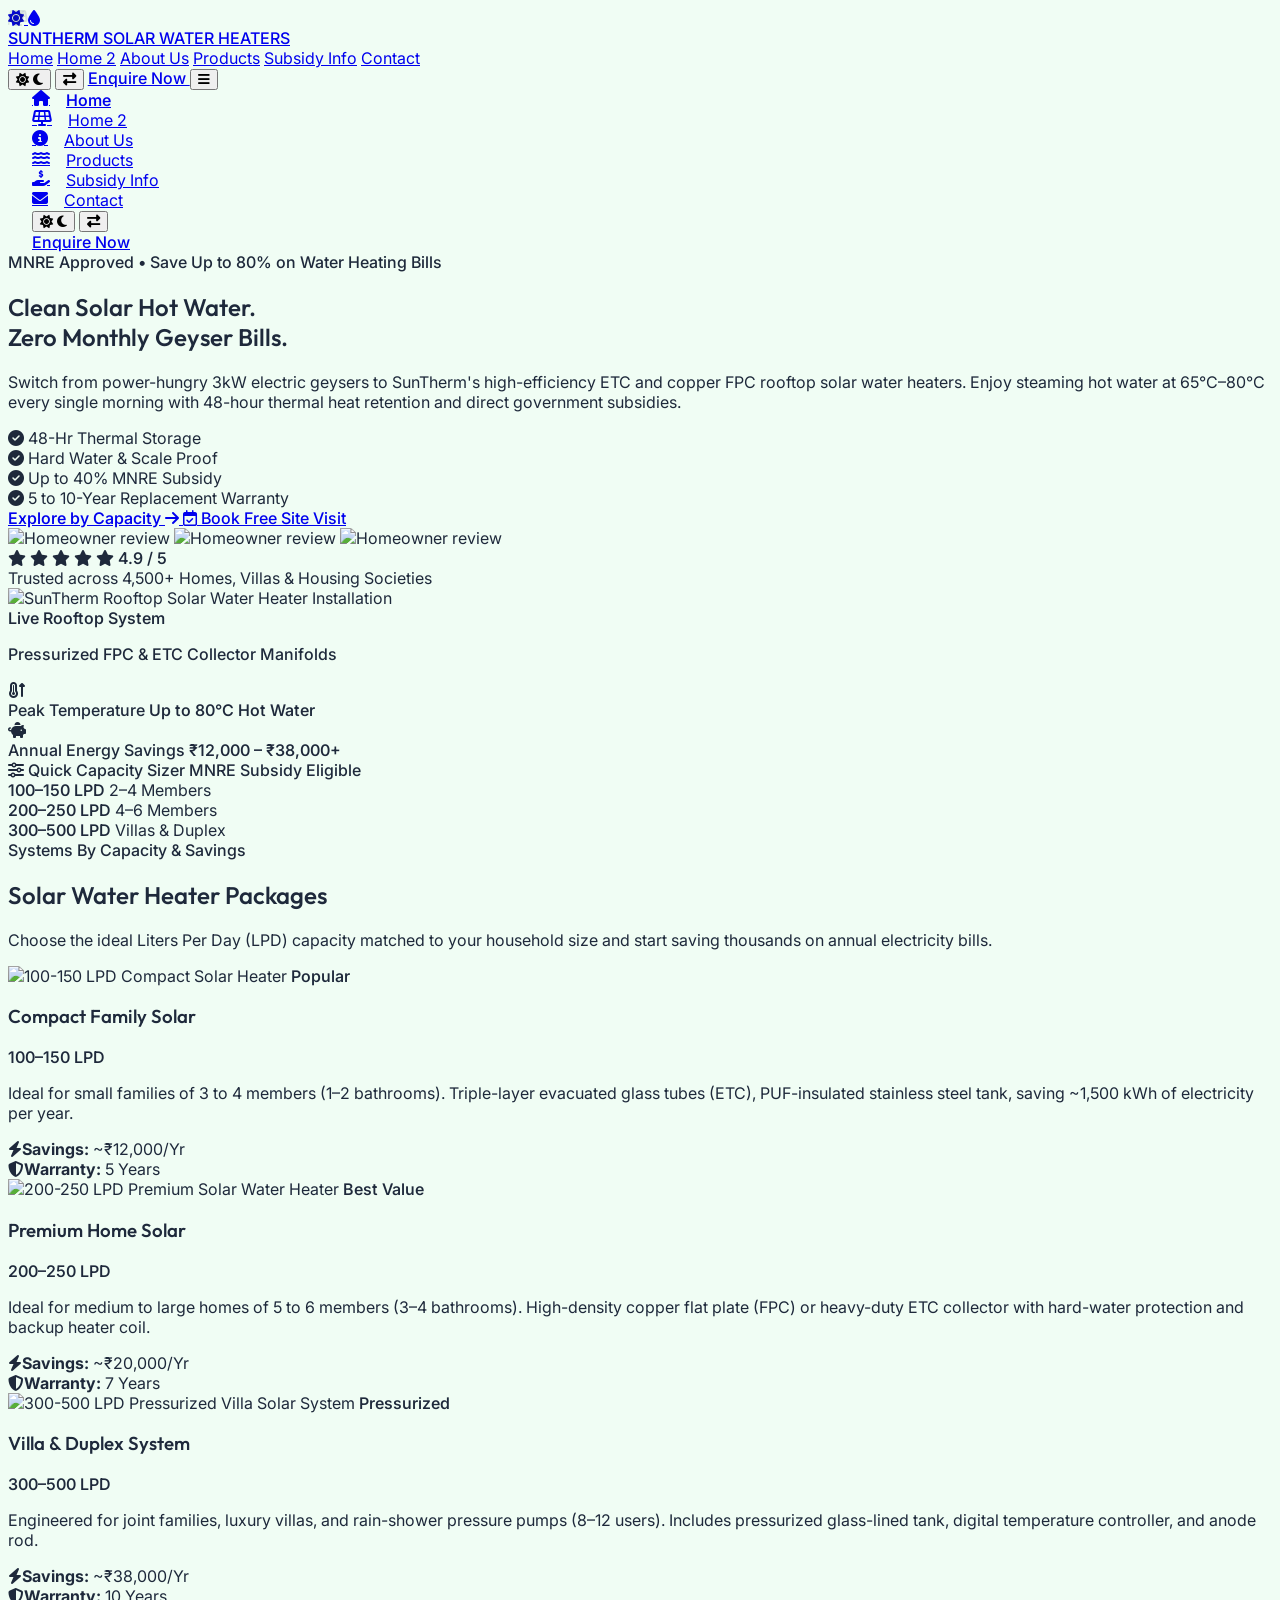
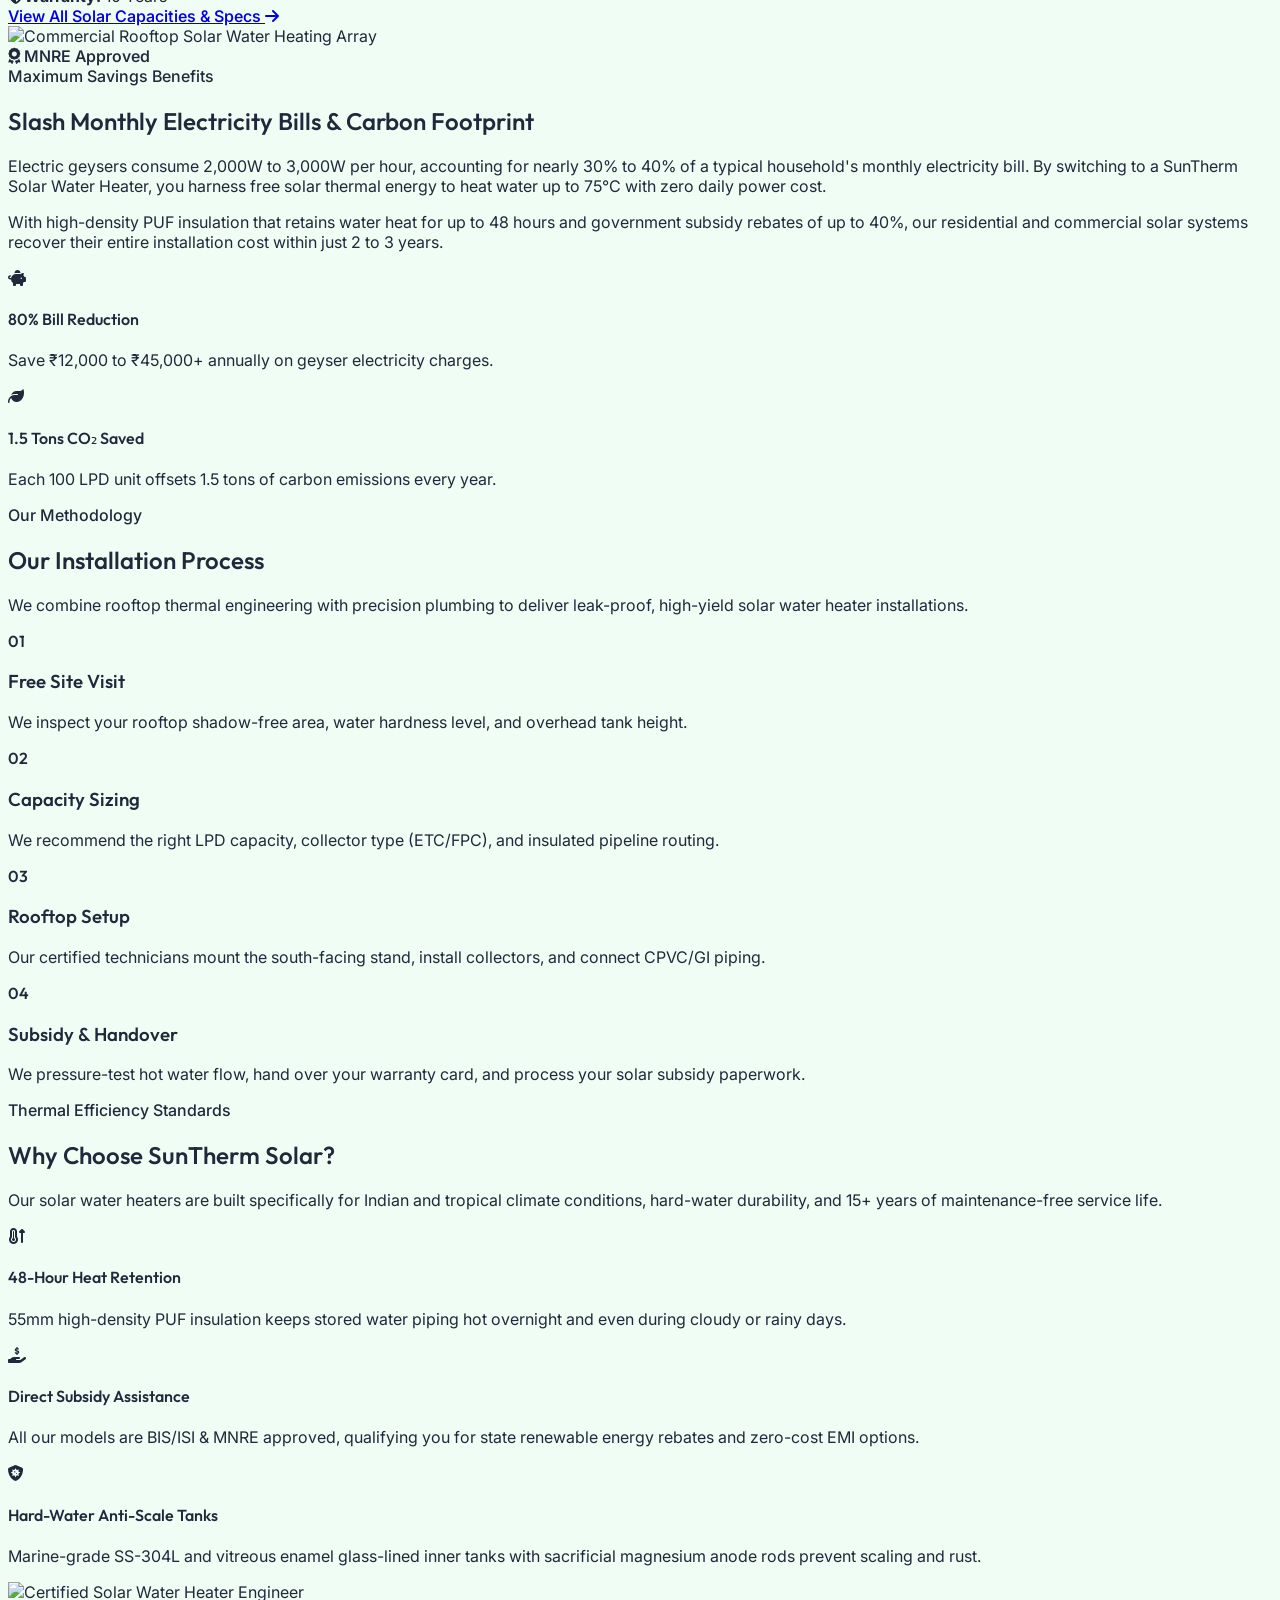
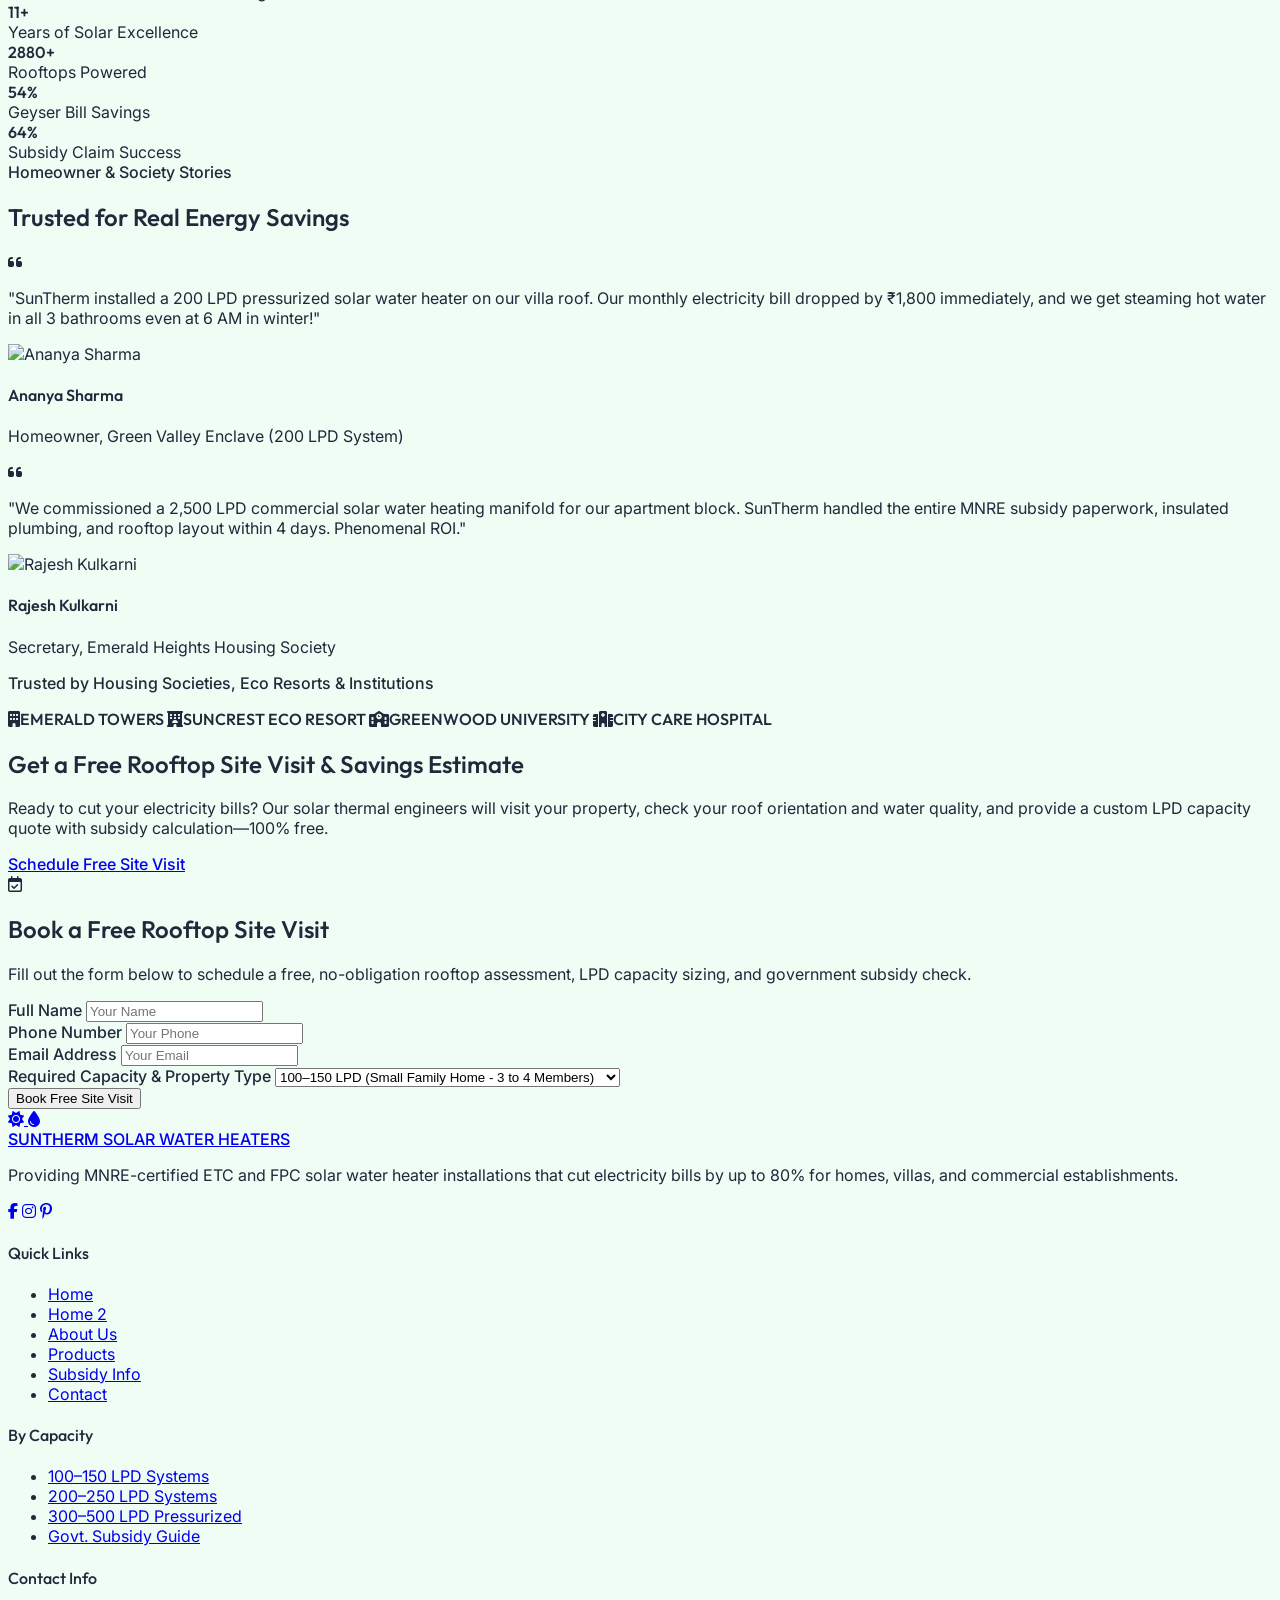
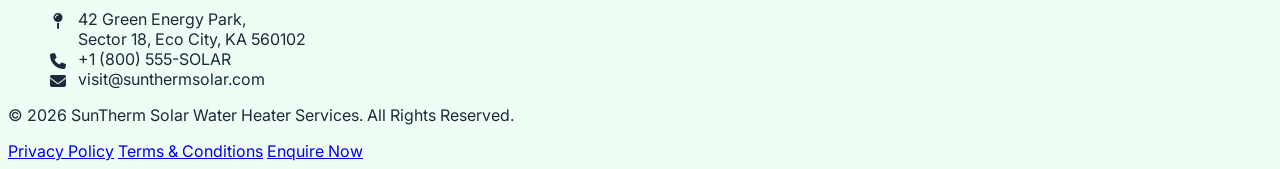
==== index.html @ 2d6cfc9e "Initial commit: Solar Water Heater Installation Service website" ====
<!DOCTYPE html>
<html lang="en" dir="ltr" class="scroll-smooth">

<head>
  <meta charset="UTF-8">
  <meta name="viewport" content="width=device-width, initial-scale=1.0">
  <title>SunTherm Solar | Eco-Friendly Solar Water Heater Installation & Savings</title>
  <meta name="description"
    content="High-efficiency ETC and FPC solar water heater installation services for homes and commercial buildings. Cut electricity bills by up to 80% and book a free site visit today.">
  <link rel="icon" type="image/svg+xml" href="favicon.svg">

  <!-- Tailwind CSS CDN -->
  <script src="https://cdn.tailwindcss.com"></script>
  <script>
    tailwind.config = {
      darkMode: 'class',
      theme: {
        extend: {
          colors: {
            creamWhite: '#FFFFFF',
            sage: '#16A34A',
            meadow: '#15803D',
            honey: '#22C55E',
            cheese: '#4ADE80',
            orange: '#0D9488',
            forest: '#14532D',
            brown: '#166534',
            softBeige: '#F0FDF4',
            headingDark: '#052E16',
            bodyDark: '#1E293B',
            mutedDark: '#4B5563',
          },
          fontFamily: {
            playfair: ['Playfair Display', 'serif'],
            inter: ['Inter', 'sans-serif'],
          }
        }
      }
    }
  </script>

  <!-- Custom CSS & FontAwesome & AOS -->
  <link rel="stylesheet" href="css/custom.css">
  <link rel="stylesheet" href="https://cdnjs.cloudflare.com/ajax/libs/font-awesome/6.4.0/css/all.min.css">
  <link rel="stylesheet" href="https://unpkg.com/aos@next/dist/aos.css">
</head>

<body
  class="bg-creamWhite text-bodyDark dark:bg-[#07170D] dark:text-[#E2E8F0] min-h-screen flex flex-col relative overflow-x-clip">
  <!-- Floating Background Shapes -->
  <div class="floating-shape top-36 left-10 text-sage opacity-10">
    <i class="fa-solid fa-sun text-8xl"></i>
  </div>
  <div class="floating-shape top-96 right-10 text-cheese opacity-10 floating-shape-delay-1">
    <i class="fa-solid fa-solar-panel text-9xl"></i>
  </div>
  <div class="floating-shape bottom-44 left-20 text-honey opacity-10 floating-shape-delay-2">
    <i class="fa-solid fa-leaf text-7xl"></i>
  </div>

  <!-- Sticky Header / Navbar -->
  <header
    class="sticky top-0 z-50 bg-white/80 dark:bg-[#07170D]/80 backdrop-blur-md border-b border-sage/10 shadow-sm transition-all duration-300">
    <div class="max-w-7xl mx-auto px-4 sm:px-6 lg:px-8">
      <div class="flex items-center justify-between h-20">
        <!-- Logo -->
        <a href="index.html" class="flex items-center space-x-3 rtl:space-x-reverse group">
          <div class="relative w-11 h-11 bg-gradient-to-tr from-forest to-emerald-700 dark:from-sage dark:to-emerald-400 rounded-xl flex items-center justify-center shadow-md group-hover:shadow-lg group-hover:scale-105 transition-all duration-300">
            <i class="fa-solid fa-sun text-creamWhite dark:text-forest text-xl relative z-10"></i>
            <span class="absolute -bottom-1 -right-1 w-5 h-5 bg-sage dark:bg-forest rounded-full border-2 border-white dark:border-[#07170D] flex items-center justify-center">
              <i class="fa-solid fa-droplet text-[9px] text-white dark:text-cheese"></i>
            </span>
          </div>
          <div class="flex flex-col text-left rtl:text-right font-inter">
            <span class="font-bold text-xl tracking-tight text-headingDark dark:text-creamWhite leading-none">
              SUN<span class="text-sage dark:text-cheese font-extrabold">THERM</span>
            </span>
            <span class="text-[9px] tracking-widest uppercase font-semibold text-mutedDark dark:text-gray-400 mt-1">
              SOLAR WATER HEATERS
            </span>
          </div>
        </a>

        <nav
          class="hidden lg:flex lg:space-x-4 xl:space-x-8 rtl:space-x-reverse font-inter font-medium text-sm xl:text-base whitespace-nowrap animate-fade-in">
          <a href="index.html"
            class="text-forest dark:text-sage border-b-2 border-forest dark:border-sage px-1 py-2 transition-colors">Home</a>
          <a href="home2.html"
            class="text-bodyDark dark:text-gray-300 hover:text-forest dark:hover:text-sage px-1 py-2 transition-colors">Home 2</a>
          <a href="about-us.html"
            class="text-bodyDark dark:text-gray-300 hover:text-forest dark:hover:text-sage px-1 py-2 transition-colors">About Us</a>
          <a href="products.html"
            class="text-bodyDark dark:text-gray-300 hover:text-forest dark:hover:text-sage px-1 py-2 transition-colors">Products</a>
          <a href="subsidy-info.html"
            class="text-bodyDark dark:text-gray-300 hover:text-forest dark:hover:text-sage px-1 py-2 transition-colors">Subsidy Info</a>
          <a href="contact.html"
            class="text-bodyDark dark:text-gray-300 hover:text-forest dark:hover:text-sage px-1 py-2 transition-colors">Contact</a>
        </nav>

        <!-- Right CTA & Toggles -->
        <div class="flex items-center space-x-2 md:space-x-4 rtl:space-x-reverse">
          <!-- Theme Toggle (Desktop only) -->
          <button
            class="theme-toggle hidden lg:flex w-9 h-9 sm:w-10 sm:h-10 items-center justify-center rounded-lg border border-sage/20 hover:bg-softBeige dark:hover:bg-forest/20 text-forest dark:text-creamWhite transition-all"
            aria-label="Toggle Theme">
            <i class="fa-solid fa-sun dark:hidden"></i>
            <i class="fa-solid fa-moon hidden dark:block"></i>
          </button>

          <!-- RTL Toggle (Desktop only) -->
          <button
            class="rtl-toggle hidden lg:flex w-9 h-9 sm:w-10 sm:h-10 items-center justify-center rounded-lg border border-sage/20 hover:bg-softBeige dark:hover:bg-forest/20 text-forest dark:text-creamWhite transition-all"
            aria-label="Toggle Layout Direction">
            <i class="fa-solid fa-right-left rtl-flip"></i>
          </button>

          <!-- Enquire (Desktop only) -->
          <a href="enquire.html"
            class="hidden lg:inline-block bg-forest hover:bg-forest/90 dark:bg-sage dark:hover:bg-sage/90 text-creamWhite dark:text-forest font-semibold px-4 py-2 sm:px-6 sm:py-2.5 rounded-lg shadow-md transition-all duration-300 hover:shadow-lg text-xs sm:text-sm">
            Enquire Now
          </a>

          <!-- Hamburger Button -->
          <button id="mobile-menu-btn"
            class="lg:hidden w-9 h-9 sm:w-10 sm:h-10 flex items-center justify-center rounded-lg border border-sage/20 text-forest dark:text-creamWhite animate-pulse"
            aria-expanded="false" aria-label="Open menu">
            <i class="fa-solid fa-bars"></i>
          </button>
        </div>
      </div>
    </div>

    <!-- Mobile Slide-out Menu -->
    <div id="mobile-menu"
      class="hidden lg:hidden bg-creamWhite dark:bg-[#112A19] border-t border-sage/10 px-6 py-8 space-y-5 shadow-xl transition-all duration-300 rounded-b-2xl font-inter">
      <nav class="flex flex-col space-y-2 font-medium">
        <a href="index.html"
          class="flex items-center justify-center text-forest dark:text-sage font-bold py-3 px-4 bg-sage/10 dark:bg-sage/5 rounded-xl transition-all duration-300">
          <i class="fa-solid fa-house mr-3 w-5 text-center text-sage"></i>
          <span>Home</span>
        </a>
        <a href="home2.html"
          class="flex items-center justify-center text-bodyDark dark:text-gray-300 hover:text-forest dark:hover:text-sage py-3 px-4 rounded-xl hover:bg-softBeige dark:hover:bg-forest/20 transition-all duration-300">
          <i class="fa-solid fa-solar-panel mr-3 w-5 text-center text-mutedDark dark:text-gray-400"></i>
          <span>Home 2</span>
        </a>
        <a href="about-us.html"
          class="flex items-center justify-center text-bodyDark dark:text-gray-300 hover:text-forest dark:hover:text-sage py-3 px-4 rounded-xl hover:bg-softBeige dark:hover:bg-forest/20 transition-all duration-300">
          <i class="fa-solid fa-circle-info mr-3 w-5 text-center text-mutedDark dark:text-gray-400"></i>
          <span>About Us</span>
        </a>
        <a href="products.html"
          class="flex items-center justify-center text-bodyDark dark:text-gray-300 hover:text-forest dark:hover:text-sage py-3 px-4 rounded-xl hover:bg-softBeige dark:hover:bg-forest/20 transition-all duration-300">
          <i class="fa-solid fa-water mr-3 w-5 text-center text-mutedDark dark:text-gray-400"></i>
          <span>Products</span>
        </a>
        <a href="subsidy-info.html"
          class="flex items-center justify-center text-bodyDark dark:text-gray-300 hover:text-forest dark:hover:text-sage py-3 px-4 rounded-xl hover:bg-softBeige dark:hover:bg-forest/20 transition-all duration-300">
          <i class="fa-solid fa-hand-holding-dollar mr-3 w-5 text-center text-mutedDark dark:text-gray-400"></i>
          <span>Subsidy Info</span>
        </a>
        <a href="contact.html"
          class="flex items-center justify-center text-bodyDark dark:text-gray-300 hover:text-forest dark:hover:text-sage py-3 px-4 rounded-xl hover:bg-softBeige dark:hover:bg-forest/20 transition-all duration-300">
          <i class="fa-solid fa-envelope mr-3 w-5 text-center text-mutedDark dark:text-gray-400"></i>
          <span>Contact</span>
        </a>
      </nav>

      <!-- Preferences Toggles (Same Row Stack) -->
      <div class="pt-4 border-t border-sage/10 flex justify-center space-x-4 rtl:space-x-reverse">
        <!-- Theme Toggle (Mobile) -->
        <button
          class="theme-toggle w-12 h-12 flex items-center justify-center rounded-xl border border-sage/20 text-forest dark:text-creamWhite hover:bg-softBeige dark:hover:bg-forest/20 transition-all text-lg"
          aria-label="Toggle Theme">
          <i class="fa-solid fa-sun dark:hidden"></i>
          <i class="fa-solid fa-moon hidden dark:block"></i>
        </button>

        <!-- RTL Toggle (Mobile) -->
        <button
          class="rtl-toggle w-12 h-12 flex items-center justify-center rounded-xl border border-sage/20 text-forest dark:text-creamWhite hover:bg-softBeige dark:hover:bg-forest/20 transition-all text-lg"
          aria-label="Toggle Layout Direction">
          <i class="fa-solid fa-right-left"></i>
        </button>
      </div>

      <!-- Action Button -->
      <div class="pt-2 flex justify-center font-inter">
        <a href="enquire.html"
          class="w-48 text-center bg-forest text-creamWhite dark:bg-sage dark:text-forest py-2.5 rounded-xl font-semibold shadow-lg hover:bg-forest/90 transition-all duration-300 text-sm tracking-wide">Enquire
          Now</a>
      </div>
    </div>
  </header>

  <!-- Hero Section (Split 2-Column High-Converting Modern Layout) -->
  <section class="relative min-h-[90vh] flex items-center overflow-hidden py-20 lg:py-28 bg-[#052E16]">
    <!-- Background overlay & ambient lighting -->
    <div class="absolute inset-0 bg-cover bg-center z-0 opacity-20"
      style="background-image: url('https://images.unsplash.com/photo-1509391366360-2e959784a276?auto=format&fit=crop&w=1600&q=80');">
    </div>
    <!-- Radial green ambient glow -->
    <div class="absolute -top-40 -left-40 w-96 h-96 bg-sage/25 rounded-full blur-3xl pointer-events-none"></div>
    <div class="absolute -bottom-40 right-10 w-96 h-96 bg-cheese/20 rounded-full blur-3xl pointer-events-none"></div>

    <div class="max-w-7xl mx-auto px-4 sm:px-6 lg:px-8 w-full z-10">
      <div class="grid grid-cols-1 lg:grid-cols-12 gap-12 lg:gap-8 items-center">
        
        <!-- Left Content Column -->
        <div class="lg:col-span-7 text-left rtl:text-right text-creamWhite" data-aos="fade-right" data-aos-duration="900">
          <!-- Pulse Badge -->
          <div class="inline-flex items-center gap-2.5 bg-forest/80 border border-cheese/40 backdrop-blur-md px-4 py-1.5 rounded-full mb-6 text-xs sm:text-sm font-semibold tracking-wide text-white font-inter">
            <span class="relative flex h-2.5 w-2.5">
              <span class="animate-ping absolute inline-flex h-full w-full rounded-full bg-cheese opacity-75"></span>
              <span class="relative inline-flex rounded-full h-2.5 w-2.5 bg-cheese"></span>
            </span>
            <span>MNRE Approved • Save Up to 80% on Water Heating Bills</span>
          </div>

          <h1 class="font-playfair font-bold text-3xl sm:text-5xl lg:text-6xl xl:text-7xl leading-tight text-white mb-6">
            Clean Solar Hot Water. <br>
            <span class="text-cheese">Zero Monthly Geyser Bills.</span>
          </h1>

          <p class="font-inter text-base sm:text-lg text-gray-200 mb-8 leading-relaxed max-w-2xl">
            Switch from power-hungry 3kW electric geysers to SunTherm's high-efficiency ETC and copper FPC rooftop solar water heaters. Enjoy steaming hot water at 65°C–80°C every single morning with 48-hour thermal heat retention and direct government subsidies.
          </p>

          <!-- Key Value Checkpoints -->
          <div class="grid grid-cols-2 sm:grid-cols-2 gap-3 mb-8 font-inter text-xs sm:text-sm text-gray-200 max-w-xl">
            <div class="flex items-center space-x-2 rtl:space-x-reverse">
              <i class="fa-solid fa-circle-check text-cheese text-base shrink-0"></i>
              <span>48-Hr Thermal Storage</span>
            </div>
            <div class="flex items-center space-x-2 rtl:space-x-reverse">
              <i class="fa-solid fa-circle-check text-cheese text-base shrink-0"></i>
              <span>Hard Water & Scale Proof</span>
            </div>
            <div class="flex items-center space-x-2 rtl:space-x-reverse">
              <i class="fa-solid fa-circle-check text-cheese text-base shrink-0"></i>
              <span>Up to 40% MNRE Subsidy</span>
            </div>
            <div class="flex items-center space-x-2 rtl:space-x-reverse">
              <i class="fa-solid fa-circle-check text-cheese text-base shrink-0"></i>
              <span>5 to 10-Year Replacement Warranty</span>
            </div>
          </div>

          <!-- CTA Buttons -->
          <div class="flex flex-col sm:flex-row gap-4 mb-10">
            <a href="products.html"
              class="bg-honey hover:bg-honey/90 text-forest font-bold text-center px-8 py-4 rounded-xl shadow-lg hover:shadow-xl hover:-translate-y-0.5 transition-all duration-300 text-base flex items-center justify-center gap-2 group">
              <span>Explore by Capacity</span>
              <i class="fa-solid fa-arrow-right text-xs group-hover:translate-x-1 transition-transform rtl-flip"></i>
            </a>
            <a href="#booking-form"
              class="bg-white/10 hover:bg-white/20 text-white font-semibold text-center border-2 border-white/40 hover:border-white px-8 py-4 rounded-xl transition-all duration-300 text-base flex items-center justify-center gap-2">
              <i class="fa-regular fa-calendar-check text-cheese"></i>
              <span>Book Free Site Visit</span>
            </a>
          </div>

          <!-- Trust & Social Proof Indicator -->
          <div class="flex flex-wrap items-center gap-4 pt-4 border-t border-white/15">
            <div class="flex -space-x-2 rtl:space-x-reverse">
              <img class="inline-block h-10 w-10 rounded-full ring-2 ring-forest object-cover" src="https://images.unsplash.com/photo-1534528741775-53994a69daeb?auto=format&fit=crop&w=120&q=80" alt="Homeowner review">
              <img class="inline-block h-10 w-10 rounded-full ring-2 ring-forest object-cover" src="https://images.unsplash.com/photo-1507003211169-0a1dd7228f2d?auto=format&fit=crop&w=120&q=80" alt="Homeowner review">
              <img class="inline-block h-10 w-10 rounded-full ring-2 ring-forest object-cover" src="https://images.unsplash.com/photo-1500648767791-00dcc994a43e?auto=format&fit=crop&w=120&q=80" alt="Homeowner review">
            </div>
            <div class="text-xs sm:text-sm font-inter">
              <div class="flex text-amber-400 gap-0.5 text-xs mb-0.5">
                <i class="fa-solid fa-star"></i>
                <i class="fa-solid fa-star"></i>
                <i class="fa-solid fa-star"></i>
                <i class="fa-solid fa-star"></i>
                <i class="fa-solid fa-star"></i>
                <span class="text-white font-bold ml-1.5">4.9 / 5</span>
              </div>
              <span class="text-gray-300">Trusted across 4,500+ Homes, Villas & Housing Societies</span>
            </div>
          </div>
        </div>

        <!-- Right Visual Showcase & Floating Feature Cards -->
        <div class="lg:col-span-5 relative font-inter" data-aos="fade-left" data-aos-duration="1000">
          <div class="relative mx-auto max-w-md lg:max-w-none">
            <!-- Main Hero Image Frame -->
            <div class="relative rounded-3xl overflow-hidden shadow-2xl border-2 border-white/20 aspect-[4/3.8] lg:aspect-[4/4.2]">
              <img
                src="https://images.unsplash.com/photo-1509391366360-2e959784a276?auto=format&fit=crop&w=1000&q=80"
                alt="SunTherm Rooftop Solar Water Heater Installation"
                class="w-full h-full object-cover">
              <!-- Dark gradient overlay at bottom of photo -->
              <div class="absolute inset-0 bg-gradient-to-t from-black/80 via-black/20 to-transparent"></div>
              
              <!-- Bottom Image Label -->
              <div class="absolute bottom-4 left-4 right-4 text-white text-left rtl:text-right">
                <span class="text-[10px] uppercase font-bold tracking-widest text-cheese bg-forest/80 px-2.5 py-1 rounded-md">Live Rooftop System</span>
                <p class="text-sm font-semibold mt-1 text-white">Pressurized FPC & ETC Collector Manifolds</p>
              </div>
            </div>

            <!-- Floating Badge Top Right: Temperature Gain -->
            <div class="absolute -top-6 -right-4 sm:-right-6 bg-white/95 dark:bg-[#112A19]/95 backdrop-blur-md p-3.5 sm:p-4 rounded-2xl shadow-2xl border border-sage/20 flex items-center space-x-3 rtl:space-x-reverse animate-bounce">
              <div class="w-11 h-11 rounded-xl bg-gradient-to-tr from-amber-500 to-orange text-white flex items-center justify-center shrink-0 shadow-md">
                <i class="fa-solid fa-temperature-arrow-up text-lg"></i>
              </div>
              <div>
                <span class="text-[10px] text-mutedDark dark:text-gray-400 uppercase tracking-wider block font-semibold">Peak Temperature</span>
                <span class="font-bold text-headingDark dark:text-creamWhite text-base sm:text-lg">Up to 80°C Hot Water</span>
              </div>
            </div>

            <!-- Floating Badge Bottom Left: Annual Savings -->
            <div class="absolute -bottom-6 -left-4 sm:-left-6 bg-white/95 dark:bg-[#112A19]/95 backdrop-blur-md p-3.5 sm:p-4 rounded-2xl shadow-2xl border border-sage/20 flex items-center space-x-3 rtl:space-x-reverse">
              <div class="w-11 h-11 rounded-xl bg-forest dark:bg-sage text-creamWhite dark:text-forest flex items-center justify-center shrink-0 shadow-md">
                <i class="fa-solid fa-piggy-bank text-lg"></i>
              </div>
              <div>
                <span class="text-[10px] text-mutedDark dark:text-gray-400 uppercase tracking-wider block font-semibold">Annual Energy Savings</span>
                <span class="font-bold text-headingDark dark:text-creamWhite text-base sm:text-lg">₹12,000 – ₹38,000+</span>
              </div>
            </div>
          </div>

          <!-- Quick Capacity Selection Guide Bar (Docked Below Hero Image) -->
          <div class="mt-8 bg-forest/85 border border-cheese/30 backdrop-blur-md p-4 rounded-2xl text-creamWhite text-xs">
            <div class="flex items-center justify-between font-semibold mb-2">
              <span class="text-cheese flex items-center gap-1.5"><i class="fa-solid fa-sliders"></i> Quick Capacity Sizer</span>
              <span class="text-gray-300">MNRE Subsidy Eligible</span>
            </div>
            <div class="grid grid-cols-3 gap-2 text-center text-[11px] font-medium">
              <div class="bg-white/10 hover:bg-white/20 p-2 rounded-lg transition-colors border border-white/10">
                <span class="block font-bold text-white text-xs">100–150 LPD</span>
                <span class="text-gray-300">2–4 Members</span>
              </div>
              <div class="bg-white/10 hover:bg-white/20 p-2 rounded-lg transition-colors border border-cheese/40">
                <span class="block font-bold text-cheese text-xs">200–250 LPD</span>
                <span class="text-gray-300">4–6 Members</span>
              </div>
              <div class="bg-white/10 hover:bg-white/20 p-2 rounded-lg transition-colors border border-white/10">
                <span class="block font-bold text-white text-xs">300–500 LPD</span>
                <span class="text-gray-300">Villas & Duplex</span>
              </div>
            </div>
          </div>

        </div>

      </div>
    </div>
  </section>

  <!-- Featured Solar Water Heaters by Capacity -->
  <section class="py-24 bg-white dark:bg-[#0B2113] relative z-10 border-b border-sage/5">
    <div class="max-w-7xl mx-auto px-4 sm:px-6 lg:px-8">
      <div class="text-center max-w-3xl mx-auto mb-16" data-aos="fade-up">
        <span class="text-sage dark:text-cheese font-semibold text-sm uppercase tracking-widest font-inter">Systems By Capacity & Savings</span>
        <h2 class="font-playfair font-bold text-3xl md:text-5xl text-headingDark dark:text-creamWhite mt-3">Solar Water Heater Packages</h2>
        <p class="text-mutedDark dark:text-gray-300 mt-4 text-base md:text-lg">
          Choose the ideal Liters Per Day (LPD) capacity matched to your household size and start saving thousands on annual electricity bills.
        </p>
      </div>

      <div class="grid grid-cols-1 md:grid-cols-2 lg:grid-cols-3 gap-8">
        <!-- Card 1 -->
        <div
          class="bg-creamWhite dark:bg-[#112A19] rounded-2xl overflow-hidden shadow-md border border-sage/10 premium-card zoom-img-container flex flex-col"
          data-aos="fade-up" data-aos-delay="100">
          <div class="h-64 relative overflow-hidden">
            <img src="https://images.unsplash.com/photo-1508514177221-188b1cf16e9d?auto=format&fit=crop&w=600&q=80" alt="100-150 LPD Compact Solar Heater"
              class="w-full h-full object-cover">
            <span
              class="absolute top-4 right-4 rtl:right-auto rtl:left-4 bg-orange text-creamWhite text-xs font-bold uppercase tracking-wider py-1 px-3 rounded-full">Popular</span>
          </div>
          <div class="p-6 flex-grow flex flex-col">
            <div class="flex items-center justify-between gap-4 mb-2">
              <h3 class="font-playfair font-bold text-xl text-headingDark dark:text-creamWhite">Compact Family Solar</h3>
              <span class="text-xs bg-sage/20 text-forest dark:text-cheese font-bold py-1 px-2 rounded shrink-0">100–150 LPD</span>
            </div>
            <p class="text-sm text-mutedDark dark:text-gray-300 mb-4 flex-grow">
              Ideal for small families of 3 to 4 members (1–2 bathrooms). Triple-layer evacuated glass tubes (ETC), PUF-insulated stainless steel tank, saving ~1,500 kWh of electricity per year.
            </p>
            <div class="border-t border-sage/10 pt-4 mt-auto">
              <div class="grid grid-cols-2 gap-2 text-xs text-mutedDark dark:text-gray-400">
                <div><i class="fa-solid fa-bolt mr-1.5 rtl:mr-0 rtl:ml-1.5 text-honey"></i><strong>Savings:</strong> ~₹12,000/Yr</div>
                <div><i class="fa-solid fa-shield-halved mr-1.5 rtl:mr-0 rtl:ml-1.5 text-orange"></i><strong>Warranty:</strong> 5 Years
                </div>
              </div>
            </div>
          </div>
        </div>

        <!-- Card 2 -->
        <div
          class="bg-creamWhite dark:bg-[#112A19] rounded-2xl overflow-hidden shadow-md border border-sage/10 premium-card zoom-img-container flex flex-col"
          data-aos="fade-up" data-aos-delay="200">
          <div class="h-64 relative overflow-hidden">
            <img src="https://images.unsplash.com/photo-1613665813446-82a78c468a1d?auto=format&fit=crop&w=600&q=80"
              alt="200-250 LPD Premium Solar Water Heater" class="w-full h-full object-cover">
            <span
              class="absolute top-4 right-4 rtl:right-auto rtl:left-4 bg-forest text-creamWhite text-xs font-bold uppercase tracking-wider py-1 px-3 rounded-full">Best Value</span>
          </div>
          <div class="p-6 flex-grow flex flex-col">
            <div class="flex items-center justify-between gap-4 mb-2">
              <h3 class="font-playfair font-bold text-xl text-headingDark dark:text-creamWhite">Premium Home Solar</h3>
              <span class="text-xs bg-orange/20 text-orange font-bold py-1 px-2 rounded shrink-0">200–250 LPD</span>
            </div>
            <p class="text-sm text-mutedDark dark:text-gray-300 mb-4 flex-grow">
              Ideal for medium to large homes of 5 to 6 members (3–4 bathrooms). High-density copper flat plate (FPC) or heavy-duty ETC collector with hard-water protection and backup heater coil.
            </p>
            <div class="border-t border-sage/10 pt-4 mt-auto">
              <div class="grid grid-cols-2 gap-2 text-xs text-mutedDark dark:text-gray-400">
                <div><i class="fa-solid fa-bolt mr-1.5 rtl:mr-0 rtl:ml-1.5 text-honey"></i><strong>Savings:</strong> ~₹20,000/Yr
                </div>
                <div><i class="fa-solid fa-shield-halved mr-1.5 rtl:mr-0 rtl:ml-1.5 text-orange"></i><strong>Warranty:</strong> 7 Years
                </div>
              </div>
            </div>
          </div>
        </div>

        <!-- Card 3 -->
        <div
          class="bg-creamWhite dark:bg-[#112A19] rounded-2xl overflow-hidden shadow-md border border-sage/10 premium-card zoom-img-container flex flex-col md:col-span-2 md:max-w-[calc(50%-16px)] md:mx-auto lg:col-span-1 lg:max-w-none lg:mx-0"
          data-aos="fade-up" data-aos-delay="300">
          <div class="h-64 relative overflow-hidden">
            <img
              src="https://images.unsplash.com/photo-1559302504-64aae6ca6b6d?auto=format&fit=crop&w=600&q=80"
              alt="300-500 LPD Pressurized Villa Solar System" class="w-full h-full object-cover">
            <span
              class="absolute top-4 right-4 rtl:right-auto rtl:left-4 bg-honey text-forest text-xs font-bold uppercase tracking-wider py-1 px-3 rounded-full">Pressurized</span>
          </div>
          <div class="p-6 flex-grow flex flex-col">
            <div class="flex items-center justify-between gap-4 mb-2">
              <h3 class="font-playfair font-bold text-xl text-headingDark dark:text-creamWhite">Villa & Duplex System</h3>
              <span class="text-xs bg-honey/20 text-forest dark:text-cheese font-bold py-1 px-2 rounded shrink-0">300–500 LPD</span>
            </div>
            <p class="text-sm text-mutedDark dark:text-gray-300 mb-4 flex-grow">
              Engineered for joint families, luxury villas, and rain-shower pressure pumps (8–12 users). Includes pressurized glass-lined tank, digital temperature controller, and anode rod.
            </p>
            <div class="border-t border-sage/10 pt-4 mt-auto">
              <div class="grid grid-cols-2 gap-2 text-xs text-mutedDark dark:text-gray-400">
                <div><i class="fa-solid fa-bolt mr-1.5 rtl:mr-0 rtl:ml-1.5 text-honey"></i><strong>Savings:</strong> ~₹38,000/Yr</div>
                <div><i class="fa-solid fa-shield-halved mr-1.5 rtl:mr-0 rtl:ml-1.5 text-orange"></i><strong>Warranty:</strong> 10 Years</div>
              </div>
            </div>
          </div>
        </div>
      </div>

      <div class="text-center mt-12">
        <a href="products.html"
          class="inline-flex items-center space-x-2 font-inter font-bold text-forest dark:text-sage hover:text-honey dark:hover:text-honey transition-colors group">
          <span>View All Solar Capacities & Specs</span>
          <i class="fa-solid fa-arrow-right group-hover:translate-x-1.5 transition-transform rtl-flip"></i>
        </a>
      </div>
    </div>
  </section>

  <!-- Commercial & Institutional Solar Heating Story -->
  <section class="py-24 bg-softBeige dark:bg-[#091C10] relative overflow-hidden">
    <div class="max-w-7xl mx-auto px-4 sm:px-6 lg:px-8 relative z-10">
      <div class="grid grid-cols-1 lg:grid-cols-2 gap-16 items-center">
        <div class="relative w-full max-w-lg md:max-w-xl mx-auto lg:max-w-none" data-aos="fade-right">
          <div
            class="rounded-2xl overflow-hidden shadow-2xl border-4 border-white dark:border-[#112A19] relative z-10 lg:aspect-none lg:h-[540px] xl:h-[600px]">
            <img src="https://images.unsplash.com/photo-1497435334941-8c899ee9e8e9?auto=format&fit=crop&w=900&q=80" alt="Commercial Rooftop Solar Water Heating Array"
              class="w-full h-auto lg:h-full lg:object-cover object-contain">
          </div>
          <!-- Decorative stamp overlay -->
          <div
            class="absolute bottom-4 right-4 lg:-bottom-8 lg:-right-8 bg-honey text-forest font-bold p-4 lg:p-6 rounded-full shadow-2xl z-20 w-28 h-28 lg:w-36 lg:h-36 flex flex-col items-center justify-center text-center border-4 border-creamWhite dark:border-[#091C10]">
            <i class="fa-solid fa-award text-xl mb-1"></i>
            <span class="text-xs uppercase tracking-widest font-inter">MNRE Approved</span>
          </div>
        </div>

        <div data-aos="fade-left">
          <span class="text-sage dark:text-cheese font-semibold text-sm uppercase tracking-widest font-inter">Maximum Savings Benefits</span>
          <h2 class="font-playfair font-bold text-3xl md:text-5xl text-headingDark dark:text-creamWhite mt-3 mb-6">
            Slash Monthly Electricity Bills & Carbon Footprint</h2>
          <p class="text-mutedDark dark:text-gray-300 text-base md:text-lg mb-6 leading-relaxed">
            Electric geysers consume 2,000W to 3,000W per hour, accounting for nearly 30% to 40% of a typical household's monthly electricity bill. By switching to a SunTherm Solar Water Heater, you harness free solar thermal energy to heat water up to 75°C with zero daily power cost.
          </p>
          <p class="text-mutedDark dark:text-gray-300 text-base md:text-lg mb-8 leading-relaxed">
            With high-density PUF insulation that retains water heat for up to 48 hours and government subsidy rebates of up to 40%, our residential and commercial solar systems recover their entire installation cost within just 2 to 3 years.
          </p>
          <div class="grid grid-cols-2 gap-6">
            <div class="flex items-start space-x-3 rtl:space-x-reverse">
              <i class="fa-solid fa-piggy-bank text-2xl text-sage mt-1"></i>
              <div>
                <h4 class="font-playfair font-bold text-lg text-headingDark dark:text-creamWhite">80% Bill Reduction</h4>
                <p class="text-xs text-mutedDark dark:text-gray-400 mt-1">Save ₹12,000 to ₹45,000+ annually on geyser electricity charges.</p>
              </div>
            </div>
            <div class="flex items-start space-x-3 rtl:space-x-reverse">
              <i class="fa-solid fa-leaf text-2xl text-sage mt-1"></i>
              <div>
                <h4 class="font-playfair font-bold text-lg text-headingDark dark:text-creamWhite">1.5 Tons CO₂ Saved</h4>
                <p class="text-xs text-mutedDark dark:text-gray-400 mt-1">Each 100 LPD unit offsets 1.5 tons of carbon emissions every year.</p>
              </div>
            </div>
          </div>
        </div>
      </div>
    </div>
  </section>

  <!-- Solar Installation Process -->
  <section class="py-24 bg-white dark:bg-[#0B2113]">
    <div class="max-w-7xl mx-auto px-4 sm:px-6 lg:px-8">
      <div class="text-center max-w-3xl mx-auto mb-20" data-aos="fade-up">
        <span class="text-sage dark:text-cheese font-semibold text-sm uppercase tracking-widest font-inter">Our Methodology</span>
        <h2 class="font-playfair font-bold text-3xl md:text-5xl text-headingDark dark:text-creamWhite mt-3">Our Installation Process</h2>
        <p class="text-mutedDark dark:text-gray-300 mt-4 text-base md:text-lg">
          We combine rooftop thermal engineering with precision plumbing to deliver leak-proof, high-yield solar water heater installations.
        </p>
      </div>

      <div class="grid grid-cols-1 md:grid-cols-4 gap-8 relative">
        <!-- Connecting Line (Desktop) -->
        <div class="hidden md:block absolute top-10 left-[12%] right-[12%] h-0.5 bg-sage/20 z-0"></div>

        <!-- Step 1 -->
        <div class="text-center relative z-10" data-aos="fade-up" data-aos-delay="100">
          <div
            class="w-20 h-20 bg-softBeige dark:bg-[#112A19] rounded-2xl flex items-center justify-center mx-auto mb-6 shadow-md border border-sage/10 text-forest dark:text-sage text-2xl font-bold font-playfair hover:bg-forest hover:text-creamWhite transition-all duration-300">
            01
          </div>
          <h3 class="font-playfair font-bold text-xl text-headingDark dark:text-creamWhite mb-2">Free Site Visit</h3>
          <p class="text-sm text-mutedDark dark:text-gray-400">
            We inspect your rooftop shadow-free area, water hardness level, and overhead tank height.
          </p>
        </div>

        <!-- Step 2 -->
        <div class="text-center relative z-10" data-aos="fade-up" data-aos-delay="200">
          <div
            class="w-20 h-20 bg-softBeige dark:bg-[#112A19] rounded-2xl flex items-center justify-center mx-auto mb-6 shadow-md border border-sage/10 text-forest dark:text-sage text-2xl font-bold font-playfair hover:bg-forest hover:text-creamWhite transition-all duration-300">
            02
          </div>
          <h3 class="font-playfair font-bold text-xl text-headingDark dark:text-creamWhite mb-2">Capacity Sizing</h3>
          <p class="text-sm text-mutedDark dark:text-gray-400">
            We recommend the right LPD capacity, collector type (ETC/FPC), and insulated pipeline routing.
          </p>
        </div>

        <!-- Step 3 -->
        <div class="text-center relative z-10" data-aos="fade-up" data-aos-delay="300">
          <div
            class="w-20 h-20 bg-softBeige dark:bg-[#112A19] rounded-2xl flex items-center justify-center mx-auto mb-6 shadow-md border border-sage/10 text-forest dark:text-sage text-2xl font-bold font-playfair hover:bg-forest hover:text-creamWhite transition-all duration-300">
            03
          </div>
          <h3 class="font-playfair font-bold text-xl text-headingDark dark:text-creamWhite mb-2">Rooftop Setup</h3>
          <p class="text-sm text-mutedDark dark:text-gray-400">
            Our certified technicians mount the south-facing stand, install collectors, and connect CPVC/GI piping.
          </p>
        </div>

        <!-- Step 4 -->
        <div class="text-center relative z-10" data-aos="fade-up" data-aos-delay="400">
          <div
            class="w-20 h-20 bg-softBeige dark:bg-[#112A19] rounded-2xl flex items-center justify-center mx-auto mb-6 shadow-md border border-sage/10 text-forest dark:text-sage text-2xl font-bold font-playfair hover:bg-forest hover:text-creamWhite transition-all duration-300">
            04
          </div>
          <h3 class="font-playfair font-bold text-xl text-headingDark dark:text-creamWhite mb-2">Subsidy & Handover</h3>
          <p class="text-sm text-mutedDark dark:text-gray-400">
            We pressure-test hot water flow, hand over your warranty card, and process your solar subsidy paperwork.
          </p>
        </div>
      </div>
    </div>
  </section>

  <!-- Why Choose SunTherm Solar -->
  <section class="py-24 bg-softBeige dark:bg-[#091C10]">
    <div class="max-w-7xl mx-auto px-4 sm:px-6 lg:px-8">
      <div class="grid grid-cols-1 lg:grid-cols-2 gap-16 items-center">
        <div data-aos="fade-right">
          <span class="text-sage dark:text-cheese font-semibold text-sm uppercase tracking-widest font-inter">Thermal Efficiency Standards</span>
          <h2 class="font-playfair font-bold text-3xl md:text-5xl text-headingDark dark:text-creamWhite mt-3 mb-6">Why Choose SunTherm Solar?</h2>
          <p class="text-mutedDark dark:text-gray-300 text-base md:text-lg mb-8">
            Our solar water heaters are built specifically for Indian and tropical climate conditions, hard-water durability, and 15+ years of maintenance-free service life.
          </p>

          <div class="space-y-6">
            <!-- Benefit 1 -->
            <div class="flex items-start space-x-4 rtl:space-x-reverse">
              <div
                class="w-12 h-12 rounded-xl bg-forest/10 dark:bg-sage/20 text-forest dark:text-sage flex items-center justify-center shrink-0">
                <i class="fa-solid fa-temperature-arrow-up text-lg"></i>
              </div>
              <div>
                <h4 class="font-playfair font-bold text-xl text-headingDark dark:text-creamWhite">48-Hour Heat Retention</h4>
                <p class="text-sm text-mutedDark dark:text-gray-400 mt-1">
                  55mm high-density PUF insulation keeps stored water piping hot overnight and even during cloudy or rainy days.
                </p>
              </div>
            </div>

            <!-- Benefit 2 -->
            <div class="flex items-start space-x-4 rtl:space-x-reverse">
              <div
                class="w-12 h-12 rounded-xl bg-forest/10 dark:bg-sage/20 text-forest dark:text-sage flex items-center justify-center shrink-0">
                <i class="fa-solid fa-hand-holding-dollar text-lg"></i>
              </div>
              <div>
                <h4 class="font-playfair font-bold text-xl text-headingDark dark:text-creamWhite">Direct Subsidy Assistance</h4>
                <p class="text-sm text-mutedDark dark:text-gray-400 mt-1">
                  All our models are BIS/ISI & MNRE approved, qualifying you for state renewable energy rebates and zero-cost EMI options.
                </p>
              </div>
            </div>

            <!-- Benefit 3 -->
            <div class="flex items-start space-x-4 rtl:space-x-reverse">
              <div
                class="w-12 h-12 rounded-xl bg-forest/10 dark:bg-sage/20 text-forest dark:text-sage flex items-center justify-center shrink-0">
                <i class="fa-solid fa-shield-virus text-lg"></i>
              </div>
              <div>
                <h4 class="font-playfair font-bold text-xl text-headingDark dark:text-creamWhite">Hard-Water Anti-Scale Tanks</h4>
                <p class="text-sm text-mutedDark dark:text-gray-400 mt-1">
                  Marine-grade SS-304L and vitreous enamel glass-lined inner tanks with sacrificial magnesium anode rods prevent scaling and rust.
                </p>
              </div>
            </div>
          </div>
        </div>

        <div class="relative w-full max-w-md mx-auto lg:max-w-none" data-aos="fade-left">
          <div
            class="rounded-2xl overflow-hidden shadow-2xl border-4 border-white dark:border-[#112A19] aspect-square">
            <img src="https://images.unsplash.com/photo-1581092160607-ee22621dd758?auto=format&fit=crop&w=800&q=80"
              alt="Certified Solar Water Heater Engineer" class="w-full h-full object-cover">
          </div>
        </div>
      </div>
    </div>
  </section>

  <!-- Statistics Counter Section -->
  <section class="py-16 bg-forest text-creamWhite dark:bg-[#091C10] relative overflow-hidden">
    <div class="max-w-7xl mx-auto px-4 sm:px-6 lg:px-8 relative z-10">
      <div class="grid grid-cols-2 md:grid-cols-4 gap-8 text-center">
        <div>
          <div class="font-playfair font-bold text-4xl md:text-5xl text-cheese"><span class="stat-counter"
              data-target="14">0</span>+</div>
          <div class="text-xs md:text-sm uppercase tracking-widest font-inter text-cheese/80 mt-2">Years of Solar Excellence</div>
        </div>
        <div>
          <div class="font-playfair font-bold text-4xl md:text-5xl text-cheese"><span class="stat-counter"
              data-target="4500">0</span>+</div>
          <div class="text-xs md:text-sm uppercase tracking-widest font-inter text-cheese/80 mt-2">Rooftops Powered</div>
        </div>
        <div>
          <div class="font-playfair font-bold text-4xl md:text-5xl text-cheese"><span class="stat-counter"
              data-target="80">0</span>%</div>
          <div class="text-xs md:text-sm uppercase tracking-widest font-inter text-cheese/80 mt-2">Geyser Bill Savings</div>
        </div>
        <div>
          <div class="font-playfair font-bold text-4xl md:text-5xl text-cheese"><span class="stat-counter"
              data-target="100">0</span>%</div>
          <div class="text-xs md:text-sm uppercase tracking-widest font-inter text-cheese/80 mt-2">Subsidy Claim Success</div>
        </div>
      </div>
    </div>
  </section>

  <!-- Customer Testimonials -->
  <section class="py-24 bg-white dark:bg-[#07170D]">
    <div class="max-w-7xl mx-auto px-4 sm:px-6 lg:px-8">

      <div class="text-center max-w-3xl mx-auto mb-16" data-aos="fade-up">
        <span class="text-sage dark:text-cheese font-semibold text-sm uppercase tracking-widest font-inter">Homeowner & Society Stories</span>
        <h2 class="font-playfair font-bold text-3xl md:text-5xl text-headingDark dark:text-creamWhite mt-3">Trusted for Real Energy Savings</h2>
      </div>

      <div class="grid grid-cols-1 md:grid-cols-2 gap-8">
        <!-- Testimonial 1 -->
        <div class="bg-softBeige dark:bg-[#112A19] p-8 rounded-2xl border border-sage/10 relative shadow-sm"
          data-aos="fade-right">
          <i class="fa-solid fa-quote-left text-4xl text-sage/20 absolute top-6 left-6 rtl:left-auto rtl:right-6"></i>
          <p
            class="font-inter text-base md:text-lg text-bodyDark dark:text-gray-300 italic mb-6 relative z-10 leading-relaxed">
            "SunTherm installed a 200 LPD pressurized solar water heater on our villa roof. Our monthly electricity bill dropped by ₹1,800 immediately, and we get steaming hot water in all 3 bathrooms even at 6 AM in winter!"
          </p>
          <div class="flex items-center space-x-4 rtl:space-x-reverse border-t border-sage/10 pt-4">
            <div class="w-12 h-12 rounded-full overflow-hidden shrink-0 border border-sage/20">
              <img src="https://market-resized.envatousercontent.com/photodune.net/EVA/TRX/cd/5b/4b/f0/98/v1_E10/E109CFC6.jpg?auto=format&q=94&mark=https%3A%2F%2Fassets.market-storefront.envato-static.com%2Fwatermarks%2Fphoto-260724.png&opacity=0.2&cf_fit=contain&w=590&h=917&s=88ec8e631230e6354d815c98ffc3ce4a152ce8f61c75d93da4c3df6aeaf9801b" alt="Ananya Sharma" class="w-full h-full object-cover">
            </div>
            <div>
              <h4 class="font-playfair font-bold text-base text-headingDark dark:text-creamWhite">Ananya Sharma</h4>
              <p class="text-xs text-mutedDark dark:text-gray-400">Homeowner, Green Valley Enclave (200 LPD System)</p>
            </div>
          </div>
        </div>

        <!-- Testimonial 2 -->
        <div class="bg-softBeige dark:bg-[#112A19] p-8 rounded-2xl border border-sage/10 relative shadow-sm"
          data-aos="fade-left">
          <i class="fa-solid fa-quote-left text-4xl text-sage/20 absolute top-6 left-6 rtl:left-auto rtl:right-6"></i>
          <p
            class="font-inter text-base md:text-lg text-bodyDark dark:text-gray-300 italic mb-6 relative z-10 leading-relaxed">
            "We commissioned a 2,500 LPD commercial solar water heating manifold for our apartment block. SunTherm handled the entire MNRE subsidy paperwork, insulated plumbing, and rooftop layout within 4 days. Phenomenal ROI."
          </p>
          <div class="flex items-center space-x-4 rtl:space-x-reverse border-t border-sage/10 pt-4">
            <div class="w-12 h-12 rounded-full overflow-hidden shrink-0 border border-sage/20">
              <img src="https://www.bucco.us/wp-content/uploads/2023/01/Navy-Blue-Suit.png" alt="Rajesh Kulkarni" class="w-full h-full object-cover">
            </div>
            <div>
              <h4 class="font-playfair font-bold text-base text-headingDark dark:text-creamWhite">Rajesh Kulkarni</h4>
              <p class="text-xs text-mutedDark dark:text-gray-400">Secretary, Emerald Heights Housing Society</p>
            </div>
          </div>
        </div>
      </div>
    </div>
  </section>

  <!-- Corporate Partners -->
  <section class="py-12 bg-creamWhite dark:bg-[#0B2113] border-t border-b border-sage/10">
    <div class="max-w-7xl mx-auto px-4 sm:px-6 lg:px-8">
      <p class="text-center text-xs uppercase tracking-widest text-mutedDark dark:text-gray-400 font-semibold mb-6">
        Trusted by Housing Societies, Eco Resorts & Institutions</p>
      <div class="flex flex-wrap items-center justify-center gap-8 md:gap-16 lg:gap-24">
        <span
          class="font-playfair text-xl md:text-2xl font-bold text-headingDark dark:text-creamWhite tracking-wider opacity-60 dark:opacity-75 hover:opacity-100 hover:text-forest dark:hover:text-sage hover:scale-105 transition-all duration-300 cursor-pointer flex items-center">
          <i class="fa-solid fa-building mr-2 rtl:mr-0 rtl:ml-2 text-sage dark:text-cheese"></i>EMERALD TOWERS
        </span>
        <span
          class="font-playfair text-xl md:text-2xl font-bold text-headingDark dark:text-creamWhite tracking-wider opacity-60 dark:opacity-75 hover:opacity-100 hover:text-forest dark:hover:text-sage hover:scale-105 transition-all duration-300 cursor-pointer flex items-center">
          <i class="fa-solid fa-hotel mr-2 rtl:mr-0 rtl:ml-2 text-sage dark:text-cheese"></i>SUNCREST ECO RESORT
        </span>
        <span
          class="font-playfair text-xl md:text-2xl font-bold text-headingDark dark:text-creamWhite tracking-wider opacity-60 dark:opacity-75 hover:opacity-100 hover:text-forest dark:hover:text-sage hover:scale-105 transition-all duration-300 cursor-pointer flex items-center">
          <i class="fa-solid fa-school mr-2 rtl:mr-0 rtl:ml-2 text-sage dark:text-cheese"></i>GREENWOOD UNIVERSITY
        </span>
        <span
          class="font-playfair text-xl md:text-2xl font-bold text-headingDark dark:text-creamWhite tracking-wider opacity-60 dark:opacity-75 hover:opacity-100 hover:text-forest dark:hover:text-sage hover:scale-105 transition-all duration-300 cursor-pointer flex items-center">
          <i class="fa-solid fa-hospital mr-2 rtl:mr-0 rtl:ml-2 text-sage dark:text-cheese"></i>CITY CARE HOSPITAL
        </span>
      </div>
    </div>
  </section>

  <!-- Site Visit & Subsidy CTA -->
  <section class="py-20 bg-softBeige dark:bg-[#091C10]" data-aos="zoom-in">
    <div class="max-w-5xl mx-auto px-4 text-center">
      <h2 class="font-playfair font-bold text-3xl md:text-5xl text-headingDark dark:text-creamWhite mb-6">Get a Free Rooftop Site Visit & Savings Estimate</h2>
      <p class="text-mutedDark dark:text-gray-300 text-base md:text-lg mb-8 max-w-2xl mx-auto">
        Ready to cut your electricity bills? Our solar thermal engineers will visit your property, check your roof orientation and water quality, and provide a custom LPD capacity quote with subsidy calculation—100% free.
      </p>
      <a href="#booking-form"
        class="inline-block bg-forest hover:bg-forest/90 dark:bg-sage dark:hover:bg-sage/90 text-creamWhite dark:text-forest font-semibold px-8 py-4 rounded-lg shadow-md hover:shadow-lg transition-all">
        Schedule Free Site Visit
      </a>
    </div>
  </section>

  <!-- Site Visit Booking Section -->
  <section class="py-20 bg-white dark:bg-[#07170D] relative overflow-hidden">
    <div class="max-w-4xl mx-auto px-4 relative z-10 text-center">
      <div
        class="w-16 h-16 bg-sage/10 dark:bg-sage/20 text-forest dark:text-sage rounded-2xl flex items-center justify-center mx-auto mb-6">
        <i class="fa-regular fa-calendar-check text-2xl"></i>
      </div>
      <h2 class="font-playfair font-bold text-3xl md:text-4xl text-headingDark dark:text-creamWhite mb-4">Book a Free Rooftop Site Visit</h2>
      <p class="text-mutedDark dark:text-gray-400 text-sm md:text-base mb-8 max-w-lg mx-auto">
        Fill out the form below to schedule a free, no-obligation rooftop assessment, LPD capacity sizing, and government subsidy check.
      </p>

      <form id="booking-form" class="inquiry-form grid grid-cols-1 md:grid-cols-2 gap-4 max-w-2xl mx-auto text-left">
        <div>
          <label class="block text-xs uppercase tracking-wider font-semibold text-mutedDark dark:text-gray-300 mb-1.5 font-inter">Full Name</label>
          <input type="text" placeholder="Your Name" required
            class="w-full px-4 py-3 rounded-lg border border-sage/30 bg-creamWhite dark:bg-[#112A19] text-bodyDark dark:text-creamWhite focus:outline-none focus:ring-2 focus:ring-sage font-inter">
        </div>
        <div>
          <label class="block text-xs uppercase tracking-wider font-semibold text-mutedDark dark:text-gray-300 mb-1.5 font-inter">Phone Number</label>
          <input type="tel" placeholder="Your Phone" required
            class="w-full px-4 py-3 rounded-lg border border-sage/30 bg-creamWhite dark:bg-[#112A19] text-bodyDark dark:text-creamWhite focus:outline-none focus:ring-2 focus:ring-sage font-inter">
        </div>
        <div class="md:col-span-2">
          <label class="block text-xs uppercase tracking-wider font-semibold text-mutedDark dark:text-gray-300 mb-1.5 font-inter">Email Address</label>
          <input type="email" placeholder="Your Email" required
            class="w-full px-4 py-3 rounded-lg border border-sage/30 bg-creamWhite dark:bg-[#112A19] text-bodyDark dark:text-creamWhite focus:outline-none focus:ring-2 focus:ring-sage font-inter">
        </div>
        <div class="md:col-span-2">
          <label class="block text-xs uppercase tracking-wider font-semibold text-mutedDark dark:text-gray-300 mb-1.5 font-inter">Required Capacity & Property Type</label>
          <select required
            class="w-full px-4 py-3 rounded-lg border border-sage/30 bg-creamWhite dark:bg-[#112A19] text-bodyDark dark:text-creamWhite focus:outline-none focus:ring-2 focus:ring-sage font-inter">
            <option value="100-150-lpd">100–150 LPD (Small Family Home - 3 to 4 Members)</option>
            <option value="200-250-lpd">200–250 LPD (Medium/Large Home - 5 to 6 Members)</option>
            <option value="300-500-lpd">300–500 LPD (Villa / Joint Family - Pressurized)</option>
            <option value="commercial">1000+ LPD Commercial (Apartment / Hotel / Hospital)</option>
          </select>
        </div>
        <div class="md:col-span-2 text-center mt-2">
          <button type="submit"
            class="w-full md:w-auto bg-forest hover:bg-forest/90 dark:bg-sage dark:hover:bg-sage/90 text-creamWhite dark:text-forest font-semibold px-8 py-3 rounded-lg transition-all">
            Book Free Site Visit
          </button>
        </div>
      </form>
    </div>
  </section>

  <!-- Footer -->
  <footer
    class="bg-white text-bodyDark dark:bg-[#041008] dark:text-[#E2E8F0] pt-16 pb-8 border-t border-sage/10 dark:border-sage/5 mt-auto">
    <div class="max-w-7xl mx-auto px-4 sm:px-6 lg:px-8">
      <div class="grid grid-cols-1 md:grid-cols-2 lg:grid-cols-5 gap-12 mb-16">
        <!-- Overview -->
        <div class="col-span-1 md:col-span-1 lg:col-span-2">
          <!-- Logo -->
          <a href="index.html" class="flex items-center space-x-3 rtl:space-x-reverse group">
            <div class="relative w-11 h-11 bg-gradient-to-tr from-forest to-emerald-700 dark:from-sage dark:to-emerald-400 rounded-xl flex items-center justify-center shadow-md group-hover:shadow-lg group-hover:scale-105 transition-all duration-300">
              <i class="fa-solid fa-sun text-creamWhite dark:text-forest text-xl relative z-10"></i>
              <span class="absolute -bottom-1 -right-1 w-5 h-5 bg-sage dark:bg-forest rounded-full border-2 border-white dark:border-[#07170D] flex items-center justify-center">
                <i class="fa-solid fa-droplet text-[9px] text-white dark:text-cheese"></i>
              </span>
            </div>
            <div class="flex flex-col text-left rtl:text-right font-inter">
              <span class="font-bold text-xl tracking-tight text-headingDark dark:text-creamWhite leading-none">
                SUN<span class="text-sage dark:text-cheese font-extrabold">THERM</span>
              </span>
              <span class="text-[9px] tracking-widest uppercase font-semibold text-mutedDark dark:text-gray-400 mt-1">
                SOLAR WATER HEATERS
              </span>
            </div>
          </a>
          <p class="text-sm text-mutedDark dark:text-gray-300 mb-6 leading-relaxed max-w-sm">
            Providing MNRE-certified ETC and FPC solar water heater installations that cut electricity bills by up to 80% for homes, villas, and commercial establishments.
          </p>
          <div class="flex space-x-4 rtl:space-x-reverse">
            <a href="#"
              class="w-10 h-10 rounded-full border border-forest/20 dark:border-sage/30 flex items-center justify-center text-forest dark:text-creamWhite hover:bg-forest hover:text-white dark:hover:bg-sage dark:hover:text-forest transition-all"
              aria-label="Facebook"><i class="fa-brands fa-facebook-f"></i></a>
            <a href="#"
              class="w-10 h-10 rounded-full border border-forest/20 dark:border-sage/30 flex items-center justify-center text-forest dark:text-creamWhite hover:bg-forest hover:text-white dark:hover:bg-sage dark:hover:text-forest transition-all"
              aria-label="Instagram"><i class="fa-brands fa-instagram"></i></a>
            <a href="#"
              class="w-10 h-10 rounded-full border border-forest/20 dark:border-sage/30 flex items-center justify-center text-forest dark:text-creamWhite hover:bg-forest hover:text-white dark:hover:bg-sage dark:hover:text-forest transition-all"
              aria-label="Pinterest"><i class="fa-brands fa-pinterest-p"></i></a>
          </div>
        </div>

        <!-- Quick Links -->
        <div class="col-span-1 md:col-span-1 lg:col-span-1">
          <h4 class="font-playfair font-semibold text-lg text-forest dark:text-cheese mb-4">Quick Links</h4>
          <ul class="space-y-2 text-sm text-mutedDark dark:text-gray-300 font-inter">
            <li><a href="index.html" class="hover:text-forest dark:hover:text-creamWhite transition-colors">Home</a>
            </li>
            <li><a href="home2.html" class="hover:text-forest dark:hover:text-creamWhite transition-colors">Home 2</a>
            </li>
            <li><a href="about-us.html" class="hover:text-forest dark:hover:text-creamWhite transition-colors">About Us</a>
            </li>
            <li><a href="products.html"
                class="hover:text-forest dark:hover:text-creamWhite transition-colors">Products</a></li>
            <li><a href="subsidy-info.html" class="hover:text-forest dark:hover:text-creamWhite transition-colors">Subsidy Info</a></li>
            <li><a href="contact.html"
                class="hover:text-forest dark:hover:text-creamWhite transition-colors">Contact</a></li>
          </ul>
        </div>

        <!-- Capacities -->
        <div class="col-span-1 md:col-span-1 lg:col-span-1">
          <h4 class="font-playfair font-semibold text-lg text-forest dark:text-cheese mb-4">By Capacity</h4>
          <ul class="space-y-2 text-sm text-mutedDark dark:text-gray-300 font-inter">
            <li><a href="products.html" class="hover:text-forest dark:hover:text-creamWhite transition-colors">100–150 LPD Systems</a></li>
            <li><a href="products.html" class="hover:text-forest dark:hover:text-creamWhite transition-colors">200–250 LPD Systems</a></li>
            <li><a href="products.html" class="hover:text-forest dark:hover:text-creamWhite transition-colors">300–500 LPD Pressurized</a></li>
            <li><a href="subsidy-info.html" class="hover:text-forest dark:hover:text-creamWhite transition-colors">Govt. Subsidy Guide</a></li>
          </ul>
        </div>

        <!-- Contact Information -->
        <div class="col-span-1 md:col-span-1 lg:col-span-1">
          <h4 class="font-playfair font-semibold text-lg text-forest dark:text-cheese mb-4">Contact Info</h4>
          <ul class="space-y-3 text-sm text-mutedDark dark:text-gray-300">
            <li class="flex items-start space-x-2.5 rtl:space-x-reverse">
              <i class="fa-solid fa-map-pin mt-1 text-forest dark:text-sage"></i>
              <span>42 Green Energy Park,<br>Sector 18, Eco City, KA 560102</span>
            </li>
            <li class="flex items-center space-x-2.5 rtl:space-x-reverse">
              <i class="fa-solid fa-phone text-forest dark:text-sage"></i>
              <span>+1 (800) 555-SOLAR</span>
            </li>
            <li class="flex items-center space-x-2.5 rtl:space-x-reverse">
              <i class="fa-solid fa-envelope text-forest dark:text-sage"></i>
              <span>visit@sunthermsolar.com</span>
            </li>
          </ul>
        </div>
      </div>

      <!-- Bottom Footer -->
      <div
        class="border-t border-forest/10 dark:border-sage/20 pt-8 flex flex-col md:flex-row items-center justify-between text-xs text-mutedDark dark:text-gray-400">
        <p>&copy; 2026 SunTherm Solar Water Heater Services. All Rights Reserved.</p>
        <div class="flex space-x-6 rtl:space-x-reverse mt-4 md:mt-0">
          <a href="#" class="hover:text-forest dark:hover:text-creamWhite transition-colors">Privacy Policy</a>
          <a href="#" class="hover:text-forest dark:hover:text-creamWhite transition-colors">Terms & Conditions</a>
          <a href="enquire.html" class="hover:text-forest dark:hover:text-creamWhite transition-colors">Enquire Now</a>
        </div>
      </div>
    </div>
  </footer>

  <!-- Back to Top Button -->
  <button id="back-to-top"
    class="w-12 h-12 bg-honey text-forest hover:bg-forest hover:text-creamWhite rounded-full shadow-2xl flex items-center justify-center transition-all duration-300 hover:-translate-y-1"
    aria-label="Back to Top">
    <i class="fa-solid fa-arrow-up"></i>
  </button>

  <!-- Scripts -->
  <script src="https://unpkg.com/aos@next/dist/aos.js"></script>
  <script src="js/main.js"></script>
  <script>
    AOS.init({
      duration: 800,
      once: true,
      easing: 'ease-out-cubic'
    });
  </script>
</body>

</html>
---- css/custom.css ----
@import url('https://fonts.googleapis.com/css2?family=Inter:wght@300..700&family=Outfit:wght@300..800&display=swap');

/* Basic setups */
:root {
  scroll-behavior: smooth;
}

body {
  font-family: 'Inter', sans-serif;
  background-color: #F0FDF4;
  color: #1E293B;
  transition: background-color 0.3s ease, color 0.3s ease;
  overflow-x: clip;
}

html {
  overflow-x: clip;
}

/* Headings font and default font weights */
h1, h2, h3, h4, h5, h6, .font-playfair {
  font-family: 'Outfit', sans-serif;
}

/* Maintain heading font weights below 600 */
h1, h2, h3, h4, h5, h6 {
  font-weight: 550;
}

/* Keep paragraph/subheading font weights between 400–550 throughout the website */
.font-semibold {
  font-weight: 500 !important;
}

.font-bold {
  font-weight: 550 !important;
}





/* Back to Top Button */
#back-to-top {
  position: fixed;
  bottom: 30px;
  right: 30px;
  z-index: 99;
  opacity: 0;
  visibility: hidden;
  transition: all 0.3s ease;
}

#back-to-top.show {
  opacity: 1;
  visibility: visible;
}

[dir="rtl"] #back-to-top {
  right: auto;
  left: 30px;
}

/* Floating Shapes */
.floating-shape {
  position: absolute;
  pointer-events: none;
  z-index: 0;
  opacity: 0.12;
  animation: float 8s ease-in-out infinite;
}

.dark .floating-shape {
  opacity: 0.06;
}

@keyframes float {
  0% {
    transform: translateY(0px) rotate(0deg);
  }
  50% {
    transform: translateY(-20px) rotate(10deg);
  }
  100% {
    transform: translateY(0px) rotate(0deg);
  }
}

.floating-shape-delay-1 {
  animation-delay: 2s;
}

.floating-shape-delay-2 {
  animation-delay: 4s;
}

/* Card hover animations */
.premium-card {
  transition: transform 0.4s cubic-bezier(0.165, 0.84, 0.44, 1), box-shadow 0.4s ease;
}
.premium-card:hover {
  transform: translateY(-8px);
}

/* Image zoom transition */
.zoom-img-container {
  overflow: hidden;
}
.zoom-img-container img {
  transition: transform 0.6s cubic-bezier(0.165, 0.84, 0.44, 1);
}
.zoom-img-container:hover img {
  transform: scale(1.08);
}

/* Custom scrollbar */
::-webkit-scrollbar {
  width: 10px;
}
::-webkit-scrollbar-track {
  background: #F0FDF4;
}
.dark ::-webkit-scrollbar-track {
  background: #07170D;
}
::-webkit-scrollbar-thumb {
  background: #16A34A;
  border-radius: 5px;
}
::-webkit-scrollbar-thumb:hover {
  background: #15803D;
}

/* RTL Specific Overrides for components that don't auto-flip */
[dir="rtl"] .rtl-flip {
  transform: scaleX(-1);
}

/* Premium global hover micro-animations for CTA buttons */
button,
a.bg-forest,
a.bg-honey,
a.bg-sage,
a.border-2,
a.border-white\/60 {
  transition: all 0.3s cubic-bezier(0.165, 0.84, 0.44, 1) !important;
}

button:hover,
a.bg-forest:hover,
a.bg-honey:hover,
a.bg-sage:hover,
a.border-2:hover,
a.border-white\/60:hover {
  transform: translateY(-3px) scale(1.02);
  box-shadow: 0 12px 24px rgba(22, 163, 74, 0.2);
}

.dark button:hover,
.dark a.bg-forest:hover,
.dark a.bg-honey:hover,
.dark a.bg-sage:hover,
.dark a.border-2:hover,
.dark a.border-white\/60:hover {
  box-shadow: 0 12px 24px rgba(34, 197, 94, 0.15);
}

button:active,
a.bg-forest:active,
a.bg-honey:active,
a.bg-sage:active,
a.border-2:active,
a.border-white\/60:active {
  transform: translateY(-1px) scale(1.005);
}

/* Accordion details/summary overrides */
summary::-webkit-details-marker {
  display: none;
}
summary {
  list-style: none;
}

/* Filter button theme & active overrides to solve night theme hover contrast */
.filter-btn {
  background-color: #F0FDF4 !important;
  color: #052E16 !important;
  transition: all 0.3s ease;
}

.filter-btn:hover {
  background-color: rgba(22, 163, 74, 0.2) !important;
  color: #052E16 !important;
}

.dark .filter-btn {
  background-color: #112A19 !important;
  color: #E2E8F0 !important;
  border-color: rgba(34, 197, 94, 0.3) !important;
}

.dark .filter-btn:hover {
  background-color: rgba(34, 197, 94, 0.25) !important;
  color: #FFFFFF !important;
}

.filter-btn.active {
  background-color: #14532D !important;
  color: #FFFFFF !important;
}

.dark .filter-btn.active {
  background-color: #22C55E !important;
  color: #052E16 !important;
}

/* Hamburger menu centered container but start-aligned list items for mobile/tablet */
#mobile-menu:not(.hidden) {
  display: flex !important;
  flex-direction: column !important;
  align-items: center !important;
}

#mobile-menu nav {
  width: 100% !important;
  max-width: 240px !important;
}

#mobile-menu nav a {
  display: flex !important;
  width: 100% !important;
  justify-content: flex-start !important;
  padding-left: 1.5rem !important;
  padding-right: 1.5rem !important;
}

#mobile-menu nav a i {
  margin-right: 1rem !important;
  margin-left: 0 !important;
}

[dir="rtl"] #mobile-menu nav a {
  justify-content: flex-start !important;
}

[dir="rtl"] #mobile-menu nav a i {
  margin-right: 0 !important;
  margin-left: 1rem !important;
}

/* Align mobile menu controls and action buttons to match the nav width */
#mobile-menu > div {
  width: 100% !important;
  max-width: 240px !important;
  justify-content: flex-start !important;
  padding-left: 1.5rem !important;
  padding-right: 1.5rem !important;
}

/* Subpage Hero Section Padding and Height Adjustments for specific breakpoints (768px, 1024px, 1440px) */
@media (min-width: 768px) {
  .page-hero-about,
  .page-hero-other {
    min-height: 320px !important;
    padding-top: 7rem !important;
    padding-bottom: 7rem !important;
  }
}

@media (min-width: 1024px) {
  .page-hero-about,
  .page-hero-other {
    min-height: 390px !important;
    padding-top: 8rem !important;
    padding-bottom: 8rem !important;
  }
}

@media (min-width: 1440px) {
  .page-hero-about,
  .page-hero-other {
    min-height: 460px !important;
    padding-top: 9rem !important;
    padding-bottom: 9rem !important;
  }
}

/* Compact header menu at 1024px-1279px (lg range) to prevent wrapping / breaking */
@media (min-width: 1024px) and (max-width: 1279px) {
  header nav {
    margin-left: 0 !important;
    margin-right: 0 !important;
  }
  header nav > * + * {
    margin-left: 0.5rem !important; /* Reduces space-x-4 to space-x-2 */
  }
  [dir="rtl"] header nav > * + * {
    margin-left: 0 !important;
    margin-right: 0.5rem !important; /* Handles RTL space-x-reverse */
  }
  header nav a {
    font-size: 0.75rem !important; /* text-xs */
  }
  /* Reduce enquire button size and toggles size slightly */
  header a[href*="enquire.html"] {
    padding-left: 1rem !important;
    padding-right: 1rem !important;
    font-size: 0.75rem !important;
  }
  header button.theme-toggle,
  header button.rtl-toggle {
    width: 2.25rem !important; /* 36px */
    height: 2.25rem !important;
  }
}

/* Align footer contact icons and text starting lines horizontally, and prevent email overflow */
footer ul li.flex {
  display: flex !important;
  align-items: flex-start !important; /* Force top alignment with the first text line */
  gap: 0.625rem !important; /* Uniform gap spacing in both normal and RTL mode */
}

footer ul li.flex > * {
  margin-left: 0 !important;
  margin-right: 0 !important;
}

footer ul li.flex i {
  width: 1.25rem !important; /* Force a fixed width for horizontal alignment */
  text-align: center !important;
  margin-top: 0.25rem !important; /* Uniform top spacing to center with starting text line */
  flex-shrink: 0 !important;
}

footer ul li.flex span,
footer ul li.flex a {
  word-break: break-all !important; /* Prevent long email overflow at narrow screens */
}

/* Prevent CSS Grid items from expanding to fit long content */
footer .grid > div {
  min-width: 0 !important;
}

/* Fix English question marks and punctuation layout in RTL mode */
[dir="rtl"] summary > span:first-child,
[dir="rtl"] details summary > span:first-child {
  direction: ltr !important;
  display: inline-block;
  text-align: right !important;
}

/* Hide scrollbars globally or on specific elements while maintaining scrollability */
.no-scrollbar::-webkit-scrollbar {
  display: none !important;
}
.no-scrollbar {
  -ms-overflow-style: none !important;  /* IE and Edge */
  scrollbar-width: none !important;  /* Firefox */
}
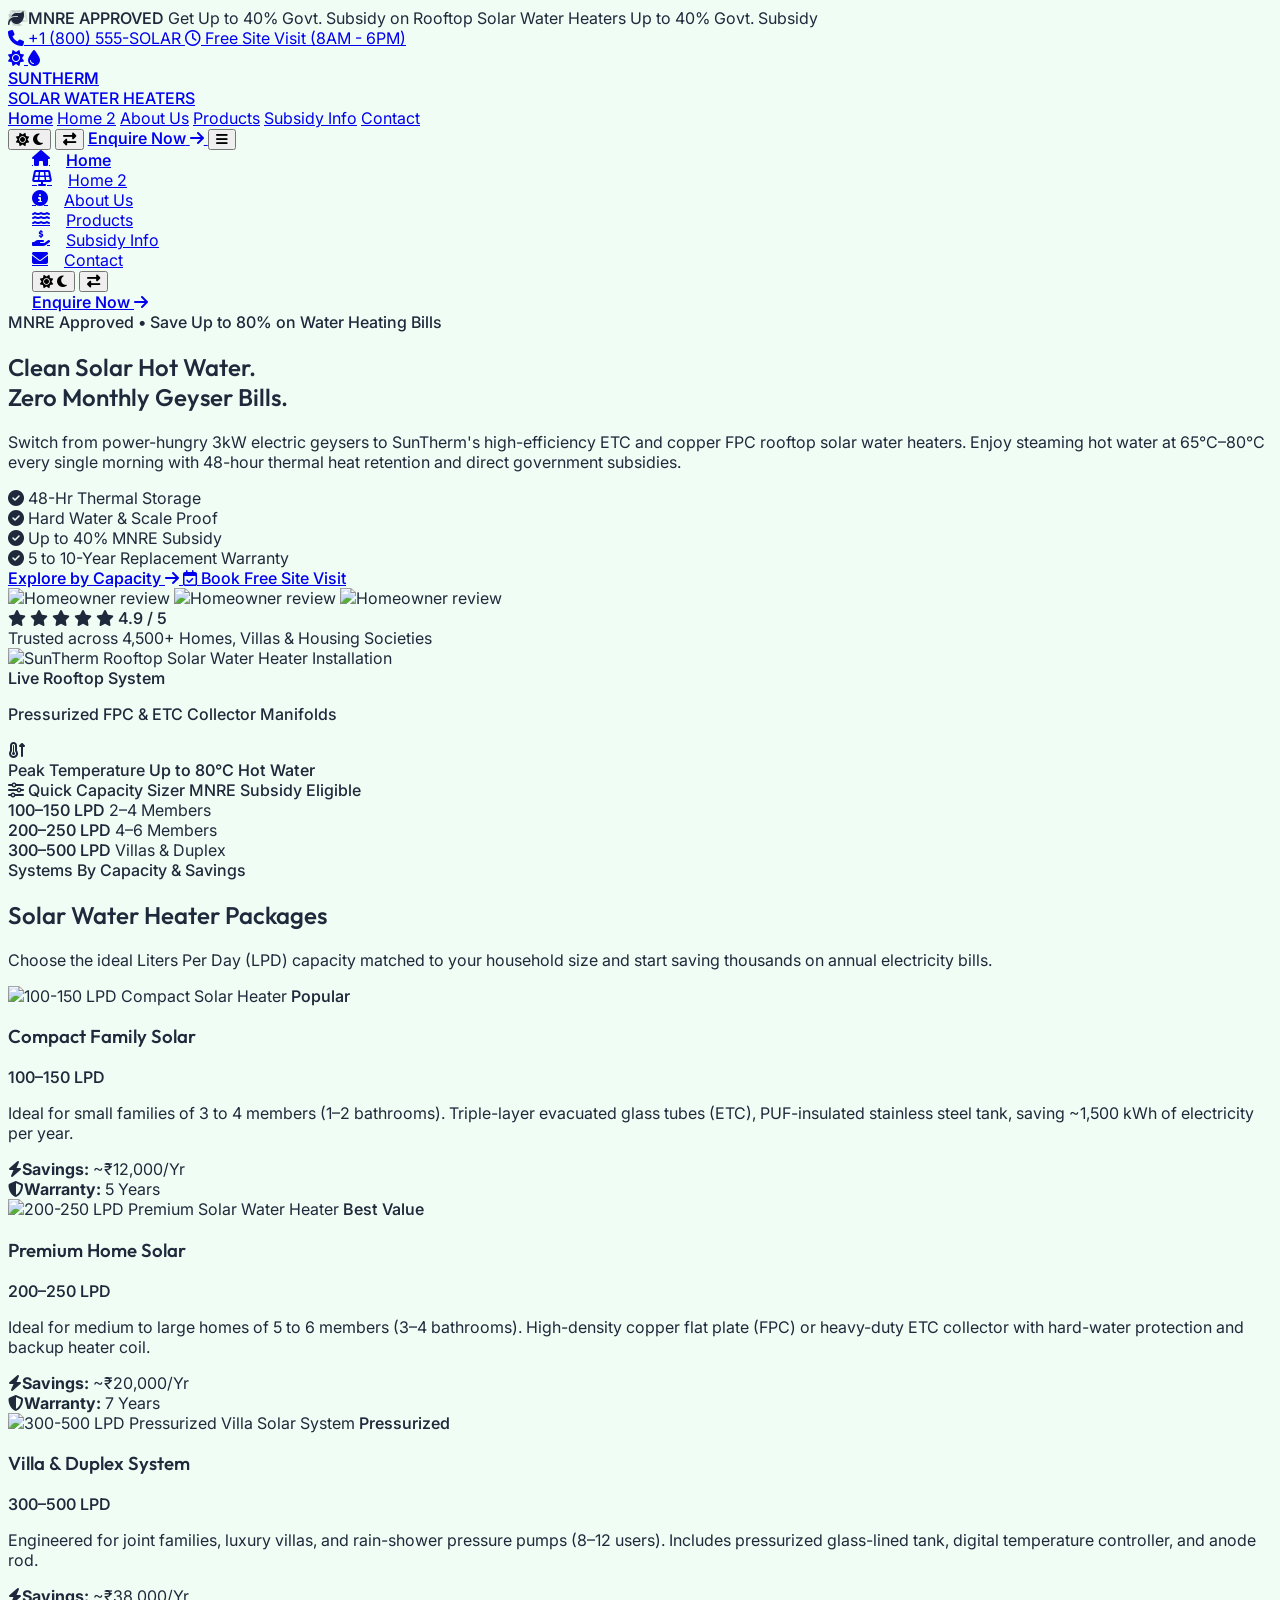
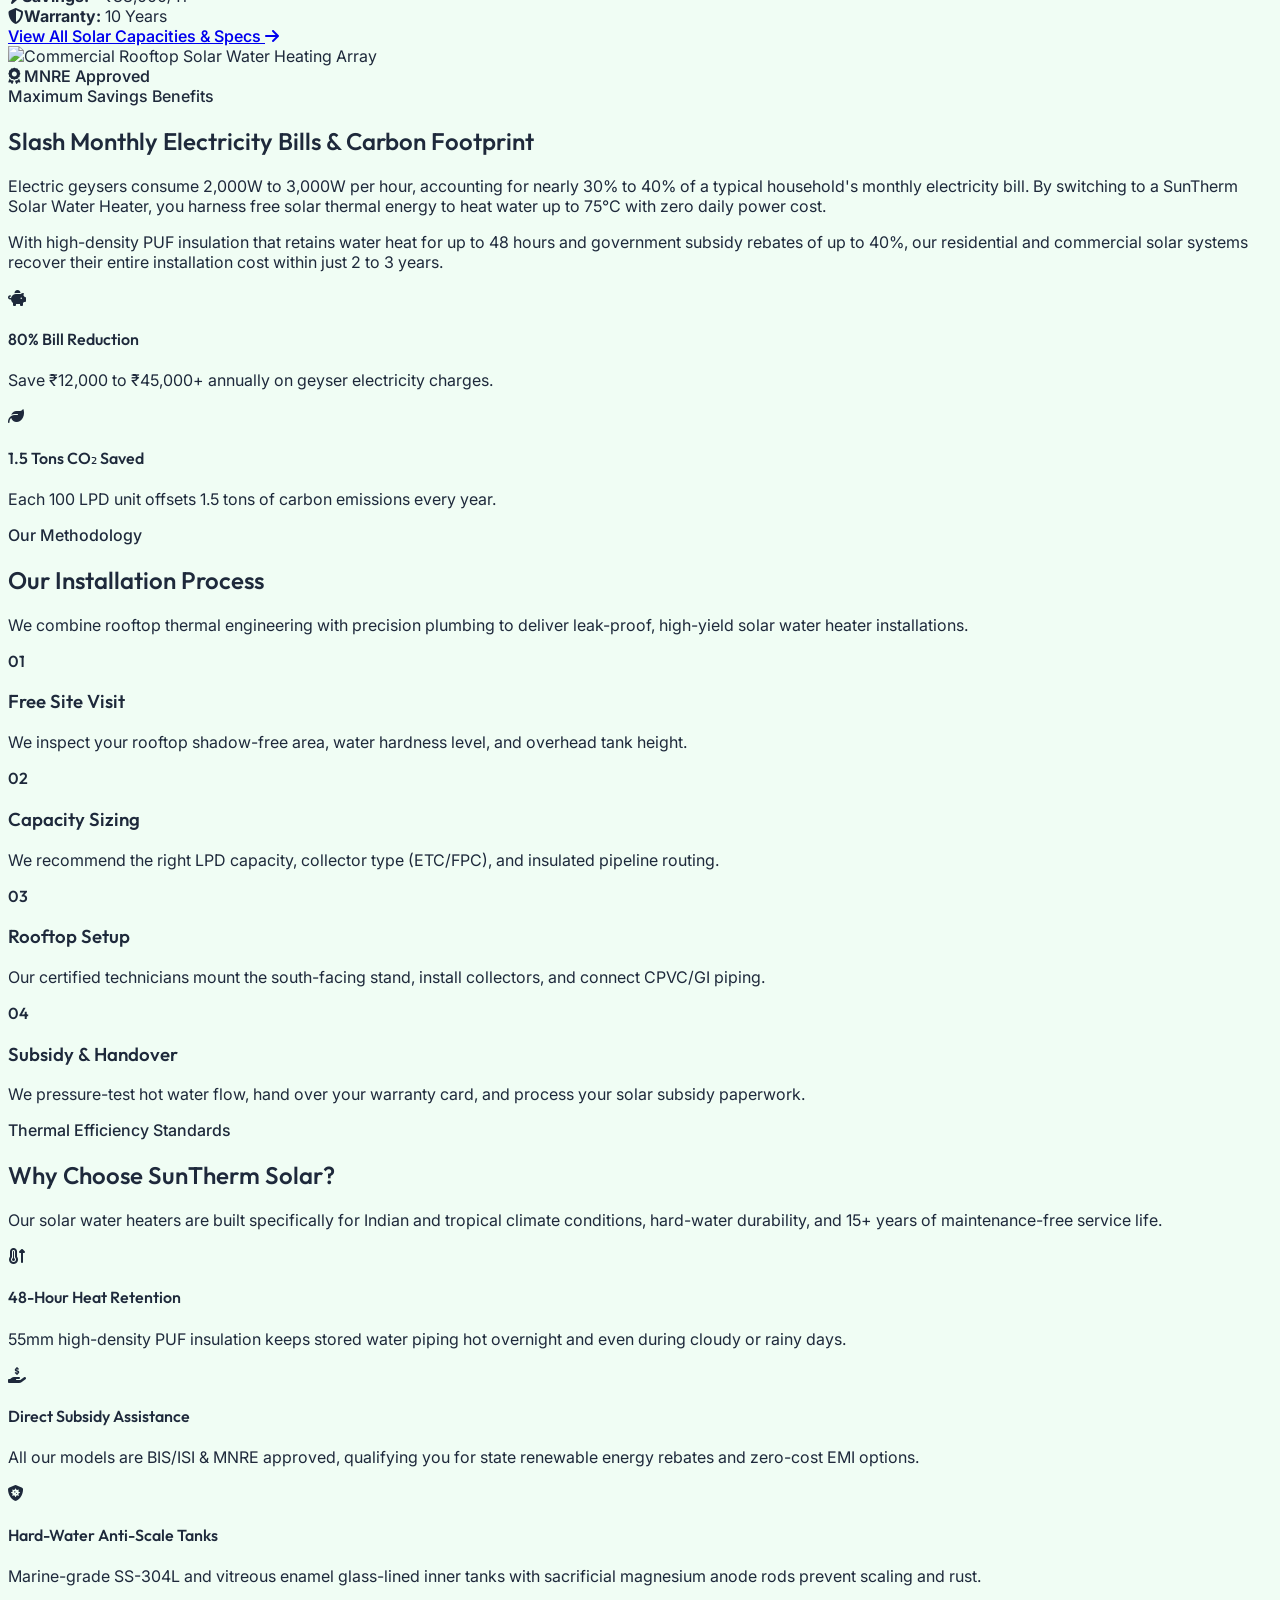
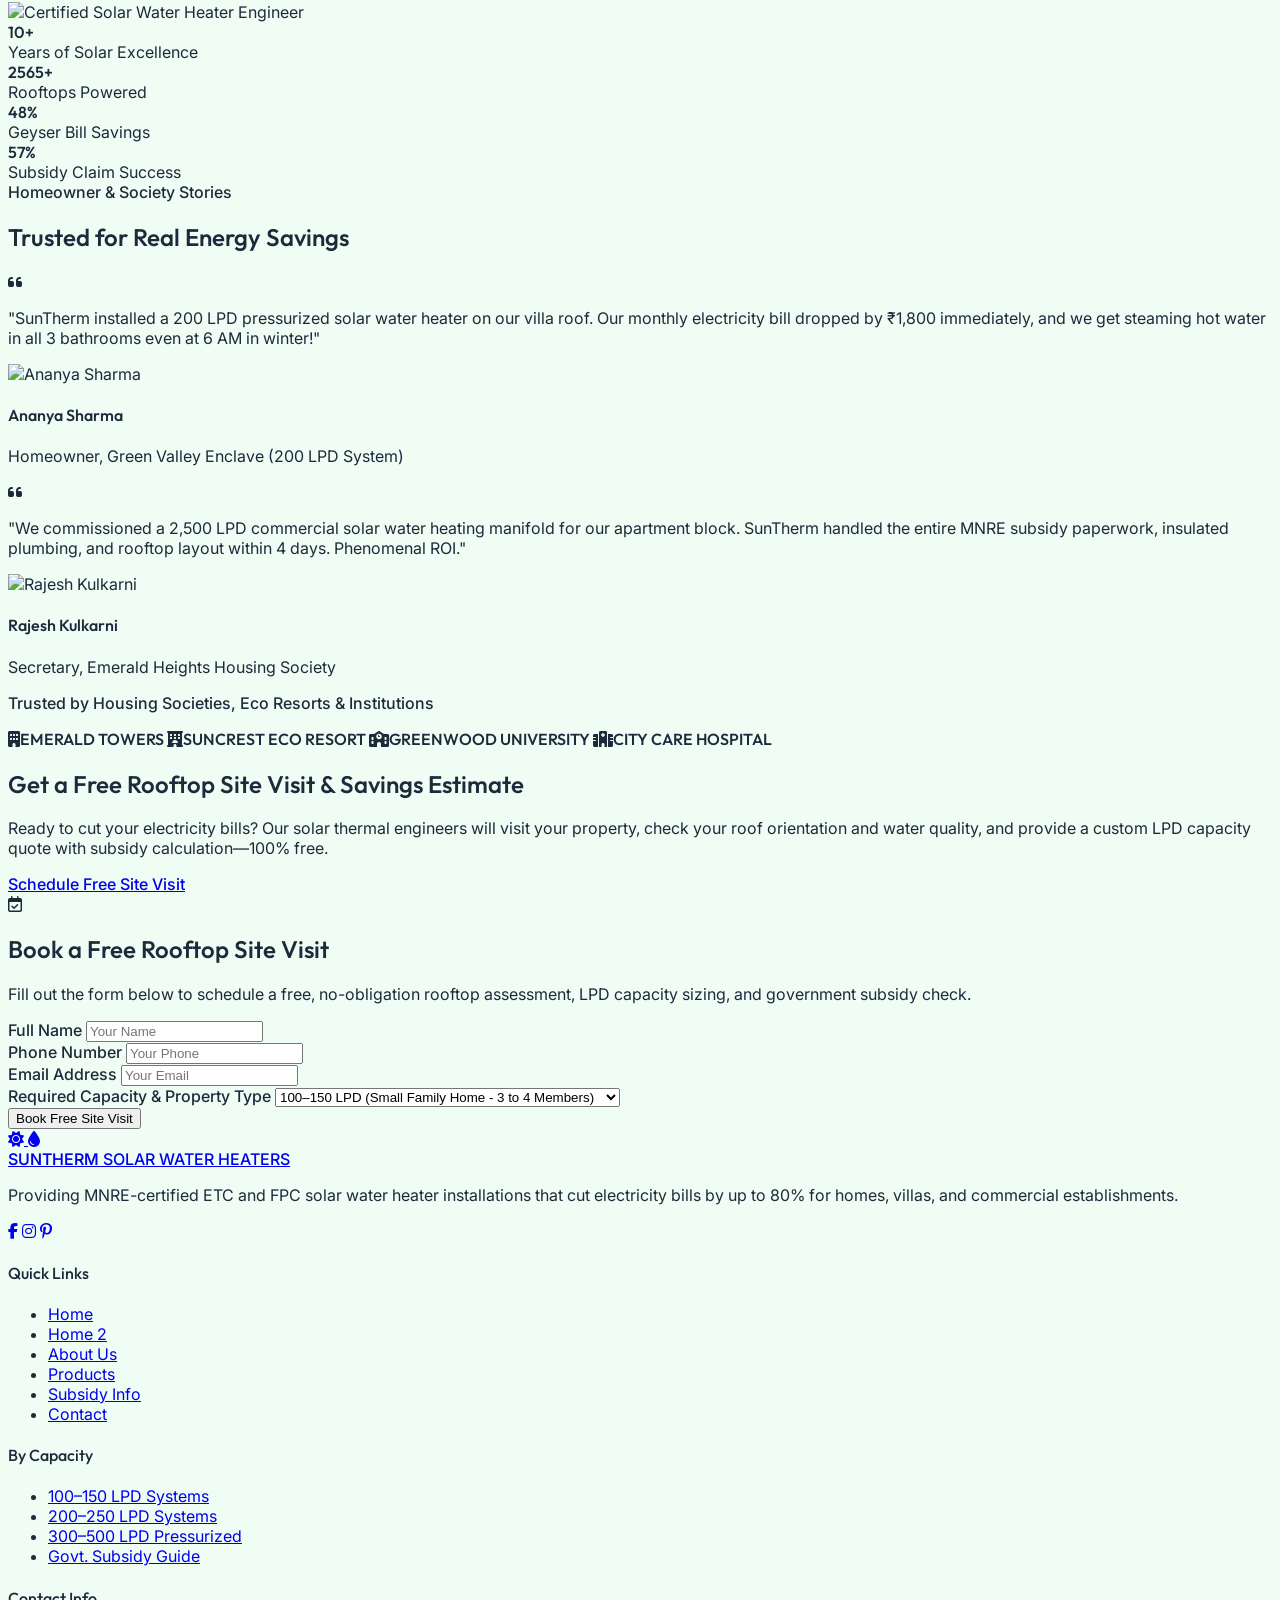
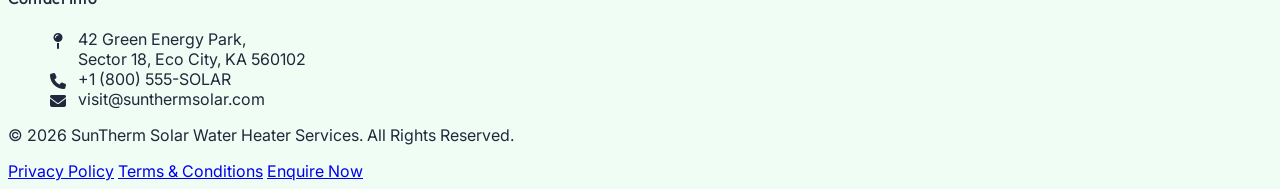
==== commit 00da0a14: "U" ====
--- a/index.html
+++ b/index.html
@@ -58,109 +58,137 @@
     <i class="fa-solid fa-leaf text-7xl"></i>
   </div>
 
-  <!-- Sticky Header / Navbar -->
+  <!-- Top Announcement & Quick Contact Ribbon -->
+  <div class="bg-forest text-creamWhite text-[11px] sm:text-xs py-2 border-b border-emerald-800/40 font-inter relative z-50">
+    <div class="max-w-7xl mx-auto px-4 sm:px-6 lg:px-8 flex items-center justify-between">
+      <div class="flex items-center space-x-2 rtl:space-x-reverse">
+        <span class="inline-flex items-center px-2 py-0.5 rounded-full text-[10px] font-bold bg-cheese text-forest tracking-wide shadow-sm">
+          <i class="fa-solid fa-leaf mr-1 rtl:mr-0 rtl:ml-1"></i> MNRE APPROVED
+        </span>
+        <span class="hidden sm:inline text-gray-200">Get Up to 40% Govt. Subsidy on Rooftop Solar Water Heaters</span>
+        <span class="inline sm:hidden text-gray-200">Up to 40% Govt. Subsidy</span>
+      </div>
+      <div class="flex items-center space-x-4 sm:space-x-6 rtl:space-x-reverse">
+        <a href="tel:18005557652" class="hover:text-cheese transition-colors flex items-center gap-1.5 font-medium">
+          <i class="fa-solid fa-phone text-cheese text-[10px]"></i>
+          <span>+1 (800) 555-SOLAR</span>
+        </a>
+        <a href="contact.html" class="hidden md:flex items-center gap-1.5 hover:text-cheese transition-colors font-medium">
+          <i class="fa-regular fa-clock text-cheese text-[10px]"></i>
+          <span>Free Site Visit (8AM - 6PM)</span>
+        </a>
+      </div>
+    </div>
+  </div>
+
+  <!-- Sticky Header / Navbar (Modern Floating Capsule Design) -->
   <header
-    class="sticky top-0 z-50 bg-white/80 dark:bg-[#07170D]/80 backdrop-blur-md border-b border-sage/10 shadow-sm transition-all duration-300">
+    class="sticky top-0 z-50 bg-white/90 dark:bg-[#07170D]/90 backdrop-blur-xl border-b border-sage/15 shadow-sm shadow-emerald-950/5 transition-all duration-300">
     <div class="max-w-7xl mx-auto px-4 sm:px-6 lg:px-8">
       <div class="flex items-center justify-between h-20">
         <!-- Logo -->
         <a href="index.html" class="flex items-center space-x-3 rtl:space-x-reverse group">
-          <div class="relative w-11 h-11 bg-gradient-to-tr from-forest to-emerald-700 dark:from-sage dark:to-emerald-400 rounded-xl flex items-center justify-center shadow-md group-hover:shadow-lg group-hover:scale-105 transition-all duration-300">
+          <div class="relative w-11 h-11 bg-gradient-to-tr from-forest via-emerald-800 to-emerald-600 dark:from-emerald-500 dark:to-lime-400 rounded-2xl flex items-center justify-center shadow-md shadow-emerald-950/20 group-hover:shadow-lg group-hover:scale-105 transition-all duration-300 ring-2 ring-forest/10 dark:ring-emerald-400/20">
             <i class="fa-solid fa-sun text-creamWhite dark:text-forest text-xl relative z-10"></i>
-            <span class="absolute -bottom-1 -right-1 w-5 h-5 bg-sage dark:bg-forest rounded-full border-2 border-white dark:border-[#07170D] flex items-center justify-center">
-              <i class="fa-solid fa-droplet text-[9px] text-white dark:text-cheese"></i>
+            <span class="absolute -bottom-1 -right-1 w-5 h-5 bg-cheese dark:bg-forest rounded-full border-2 border-white dark:border-[#07170D] flex items-center justify-center shadow-sm">
+              <i class="fa-solid fa-droplet text-[9px] text-forest dark:text-cheese"></i>
             </span>
           </div>
           <div class="flex flex-col text-left rtl:text-right font-inter">
-            <span class="font-bold text-xl tracking-tight text-headingDark dark:text-creamWhite leading-none">
-              SUN<span class="text-sage dark:text-cheese font-extrabold">THERM</span>
-            </span>
+            <div class="flex items-center gap-1.5">
+              <span class="font-bold text-xl tracking-tight text-headingDark dark:text-creamWhite leading-none">
+                SUN<span class="text-sage dark:text-cheese font-extrabold">THERM</span>
+              </span>
+              <span class="hidden sm:inline-block w-1.5 h-1.5 rounded-full bg-cheese animate-pulse"></span>
+            </div>
             <span class="text-[9px] tracking-widest uppercase font-semibold text-mutedDark dark:text-gray-400 mt-1">
               SOLAR WATER HEATERS
             </span>
           </div>
         </a>
 
+        <!-- Modern Floating Capsule Nav Menu -->
         <nav
-          class="hidden lg:flex lg:space-x-4 xl:space-x-8 rtl:space-x-reverse font-inter font-medium text-sm xl:text-base whitespace-nowrap animate-fade-in">
+          class="hidden lg:flex items-center bg-softBeige/90 dark:bg-[#112A19]/90 border border-sage/20 rounded-full p-1.5 shadow-inner backdrop-blur-md font-inter font-medium text-xs xl:text-sm whitespace-nowrap space-x-1 rtl:space-x-reverse animate-fade-in">
           <a href="index.html"
-            class="text-forest dark:text-sage border-b-2 border-forest dark:border-sage px-1 py-2 transition-colors">Home</a>
+            class="bg-forest text-white dark:bg-emerald-500 dark:text-forest font-semibold shadow-sm px-4 py-2 rounded-full transition-all">Home</a>
           <a href="home2.html"
-            class="text-bodyDark dark:text-gray-300 hover:text-forest dark:hover:text-sage px-1 py-2 transition-colors">Home 2</a>
+            class="text-bodyDark dark:text-gray-300 hover:text-forest dark:hover:text-cheese hover:bg-forest/10 dark:hover:bg-white/10 px-4 py-2 rounded-full transition-all">Home 2</a>
           <a href="about-us.html"
-            class="text-bodyDark dark:text-gray-300 hover:text-forest dark:hover:text-sage px-1 py-2 transition-colors">About Us</a>
+            class="text-bodyDark dark:text-gray-300 hover:text-forest dark:hover:text-cheese hover:bg-forest/10 dark:hover:bg-white/10 px-4 py-2 rounded-full transition-all">About Us</a>
           <a href="products.html"
-            class="text-bodyDark dark:text-gray-300 hover:text-forest dark:hover:text-sage px-1 py-2 transition-colors">Products</a>
+            class="text-bodyDark dark:text-gray-300 hover:text-forest dark:hover:text-cheese hover:bg-forest/10 dark:hover:bg-white/10 px-4 py-2 rounded-full transition-all">Products</a>
           <a href="subsidy-info.html"
-            class="text-bodyDark dark:text-gray-300 hover:text-forest dark:hover:text-sage px-1 py-2 transition-colors">Subsidy Info</a>
+            class="text-bodyDark dark:text-gray-300 hover:text-forest dark:hover:text-cheese hover:bg-forest/10 dark:hover:bg-white/10 px-4 py-2 rounded-full transition-all">Subsidy Info</a>
           <a href="contact.html"
-            class="text-bodyDark dark:text-gray-300 hover:text-forest dark:hover:text-sage px-1 py-2 transition-colors">Contact</a>
+            class="text-bodyDark dark:text-gray-300 hover:text-forest dark:hover:text-cheese hover:bg-forest/10 dark:hover:bg-white/10 px-4 py-2 rounded-full transition-all">Contact</a>
         </nav>
 
         <!-- Right CTA & Toggles -->
-        <div class="flex items-center space-x-2 md:space-x-4 rtl:space-x-reverse">
-          <!-- Theme Toggle (Desktop only) -->
+        <div class="flex items-center space-x-2 md:space-x-3 rtl:space-x-reverse">
+          <!-- Theme Toggle -->
           <button
-            class="theme-toggle hidden lg:flex w-9 h-9 sm:w-10 sm:h-10 items-center justify-center rounded-lg border border-sage/20 hover:bg-softBeige dark:hover:bg-forest/20 text-forest dark:text-creamWhite transition-all"
+            class="theme-toggle hidden lg:flex w-10 h-10 items-center justify-center rounded-xl bg-forest/5 dark:bg-white/5 border border-sage/20 hover:bg-forest/10 dark:hover:bg-white/10 text-forest dark:text-creamWhite transition-all hover:scale-105"
             aria-label="Toggle Theme">
-            <i class="fa-solid fa-sun dark:hidden"></i>
-            <i class="fa-solid fa-moon hidden dark:block"></i>
+            <i class="fa-solid fa-sun dark:hidden text-amber-500"></i>
+            <i class="fa-solid fa-moon hidden dark:block text-cheese"></i>
           </button>
 
-          <!-- RTL Toggle (Desktop only) -->
+          <!-- RTL Toggle -->
           <button
-            class="rtl-toggle hidden lg:flex w-9 h-9 sm:w-10 sm:h-10 items-center justify-center rounded-lg border border-sage/20 hover:bg-softBeige dark:hover:bg-forest/20 text-forest dark:text-creamWhite transition-all"
+            class="rtl-toggle hidden lg:flex w-10 h-10 items-center justify-center rounded-xl bg-forest/5 dark:bg-white/5 border border-sage/20 hover:bg-forest/10 dark:hover:bg-white/10 text-forest dark:text-creamWhite transition-all hover:scale-105"
             aria-label="Toggle Layout Direction">
-            <i class="fa-solid fa-right-left rtl-flip"></i>
+            <i class="fa-solid fa-right-left rtl-flip text-xs"></i>
           </button>
 
-          <!-- Enquire (Desktop only) -->
+          <!-- Enquire CTA with Glow & Arrow -->
           <a href="enquire.html"
-            class="hidden lg:inline-block bg-forest hover:bg-forest/90 dark:bg-sage dark:hover:bg-sage/90 text-creamWhite dark:text-forest font-semibold px-4 py-2 sm:px-6 sm:py-2.5 rounded-lg shadow-md transition-all duration-300 hover:shadow-lg text-xs sm:text-sm">
-            Enquire Now
+            class="hidden lg:inline-flex items-center gap-2 bg-gradient-to-r from-forest via-emerald-800 to-forest hover:from-emerald-800 hover:to-forest dark:from-emerald-500 dark:to-emerald-400 text-creamWhite dark:text-forest font-bold px-5 py-2.5 rounded-full shadow-md shadow-forest/20 hover:shadow-lg hover:shadow-emerald-600/30 hover:scale-[1.03] transition-all duration-300 text-xs sm:text-sm group">
+            <span>Enquire Now</span>
+            <i class="fa-solid fa-arrow-right text-[11px] group-hover:translate-x-1 transition-transform rtl-flip"></i>
           </a>
 
           <!-- Hamburger Button -->
           <button id="mobile-menu-btn"
-            class="lg:hidden w-9 h-9 sm:w-10 sm:h-10 flex items-center justify-center rounded-lg border border-sage/20 text-forest dark:text-creamWhite animate-pulse"
+            class="lg:hidden w-10 h-10 flex items-center justify-center rounded-xl bg-forest/5 dark:bg-white/5 border border-sage/20 text-forest dark:text-creamWhite hover:bg-forest/10 transition-all"
             aria-expanded="false" aria-label="Open menu">
-            <i class="fa-solid fa-bars"></i>
+            <i class="fa-solid fa-bars text-lg"></i>
           </button>
         </div>
       </div>
     </div>
 
-    <!-- Mobile Slide-out Menu -->
+    <!-- Enhanced Mobile Slide-out Menu -->
     <div id="mobile-menu"
-      class="hidden lg:hidden bg-creamWhite dark:bg-[#112A19] border-t border-sage/10 px-6 py-8 space-y-5 shadow-xl transition-all duration-300 rounded-b-2xl font-inter">
-      <nav class="flex flex-col space-y-2 font-medium">
+      class="hidden lg:hidden bg-creamWhite/95 dark:bg-[#112A19]/95 backdrop-blur-2xl border-t border-sage/15 px-6 py-6 space-y-4 shadow-2xl transition-all duration-300 rounded-b-3xl font-inter">
+      <nav class="flex flex-col space-y-1.5 font-medium">
         <a href="index.html"
-          class="flex items-center justify-center text-forest dark:text-sage font-bold py-3 px-4 bg-sage/10 dark:bg-sage/5 rounded-xl transition-all duration-300">
+          class="flex items-center text-forest dark:text-cheese font-bold py-3 px-4 bg-sage/15 dark:bg-emerald-500/15 rounded-xl transition-all duration-300">
           <i class="fa-solid fa-house mr-3 w-5 text-center text-sage"></i>
           <span>Home</span>
         </a>
         <a href="home2.html"
-          class="flex items-center justify-center text-bodyDark dark:text-gray-300 hover:text-forest dark:hover:text-sage py-3 px-4 rounded-xl hover:bg-softBeige dark:hover:bg-forest/20 transition-all duration-300">
+          class="flex items-center text-bodyDark dark:text-gray-300 hover:text-forest dark:hover:text-cheese py-3 px-4 rounded-xl hover:bg-softBeige dark:hover:bg-forest/20 transition-all duration-300">
           <i class="fa-solid fa-solar-panel mr-3 w-5 text-center text-mutedDark dark:text-gray-400"></i>
           <span>Home 2</span>
         </a>
         <a href="about-us.html"
-          class="flex items-center justify-center text-bodyDark dark:text-gray-300 hover:text-forest dark:hover:text-sage py-3 px-4 rounded-xl hover:bg-softBeige dark:hover:bg-forest/20 transition-all duration-300">
+          class="flex items-center text-bodyDark dark:text-gray-300 hover:text-forest dark:hover:text-cheese py-3 px-4 rounded-xl hover:bg-softBeige dark:hover:bg-forest/20 transition-all duration-300">
           <i class="fa-solid fa-circle-info mr-3 w-5 text-center text-mutedDark dark:text-gray-400"></i>
           <span>About Us</span>
         </a>
         <a href="products.html"
-          class="flex items-center justify-center text-bodyDark dark:text-gray-300 hover:text-forest dark:hover:text-sage py-3 px-4 rounded-xl hover:bg-softBeige dark:hover:bg-forest/20 transition-all duration-300">
+          class="flex items-center text-bodyDark dark:text-gray-300 hover:text-forest dark:hover:text-cheese py-3 px-4 rounded-xl hover:bg-softBeige dark:hover:bg-forest/20 transition-all duration-300">
           <i class="fa-solid fa-water mr-3 w-5 text-center text-mutedDark dark:text-gray-400"></i>
           <span>Products</span>
         </a>
         <a href="subsidy-info.html"
-          class="flex items-center justify-center text-bodyDark dark:text-gray-300 hover:text-forest dark:hover:text-sage py-3 px-4 rounded-xl hover:bg-softBeige dark:hover:bg-forest/20 transition-all duration-300">
+          class="flex items-center text-bodyDark dark:text-gray-300 hover:text-forest dark:hover:text-cheese py-3 px-4 rounded-xl hover:bg-softBeige dark:hover:bg-forest/20 transition-all duration-300">
           <i class="fa-solid fa-hand-holding-dollar mr-3 w-5 text-center text-mutedDark dark:text-gray-400"></i>
           <span>Subsidy Info</span>
         </a>
         <a href="contact.html"
-          class="flex items-center justify-center text-bodyDark dark:text-gray-300 hover:text-forest dark:hover:text-sage py-3 px-4 rounded-xl hover:bg-softBeige dark:hover:bg-forest/20 transition-all duration-300">
+          class="flex items-center text-bodyDark dark:text-gray-300 hover:text-forest dark:hover:text-cheese py-3 px-4 rounded-xl hover:bg-softBeige dark:hover:bg-forest/20 transition-all duration-300">
           <i class="fa-solid fa-envelope mr-3 w-5 text-center text-mutedDark dark:text-gray-400"></i>
           <span>Contact</span>
         </a>
@@ -170,15 +198,15 @@
       <div class="pt-4 border-t border-sage/10 flex justify-center space-x-4 rtl:space-x-reverse">
         <!-- Theme Toggle (Mobile) -->
         <button
-          class="theme-toggle w-12 h-12 flex items-center justify-center rounded-xl border border-sage/20 text-forest dark:text-creamWhite hover:bg-softBeige dark:hover:bg-forest/20 transition-all text-lg"
+          class="theme-toggle w-11 h-11 flex items-center justify-center rounded-xl border border-sage/20 text-forest dark:text-creamWhite hover:bg-softBeige dark:hover:bg-forest/20 transition-all text-base"
           aria-label="Toggle Theme">
-          <i class="fa-solid fa-sun dark:hidden"></i>
-          <i class="fa-solid fa-moon hidden dark:block"></i>
+          <i class="fa-solid fa-sun dark:hidden text-amber-500"></i>
+          <i class="fa-solid fa-moon hidden dark:block text-cheese"></i>
         </button>
 
         <!-- RTL Toggle (Mobile) -->
         <button
-          class="rtl-toggle w-12 h-12 flex items-center justify-center rounded-xl border border-sage/20 text-forest dark:text-creamWhite hover:bg-softBeige dark:hover:bg-forest/20 transition-all text-lg"
+          class="rtl-toggle w-11 h-11 flex items-center justify-center rounded-xl border border-sage/20 text-forest dark:text-creamWhite hover:bg-softBeige dark:hover:bg-forest/20 transition-all text-base"
           aria-label="Toggle Layout Direction">
           <i class="fa-solid fa-right-left"></i>
         </button>
@@ -187,8 +215,10 @@
       <!-- Action Button -->
       <div class="pt-2 flex justify-center font-inter">
         <a href="enquire.html"
-          class="w-48 text-center bg-forest text-creamWhite dark:bg-sage dark:text-forest py-2.5 rounded-xl font-semibold shadow-lg hover:bg-forest/90 transition-all duration-300 text-sm tracking-wide">Enquire
-          Now</a>
+          class="w-full text-center bg-gradient-to-r from-forest to-emerald-700 dark:from-emerald-500 dark:to-emerald-400 text-creamWhite dark:text-forest py-3 rounded-full font-bold shadow-lg hover:shadow-xl transition-all duration-300 text-sm tracking-wide flex items-center justify-center gap-2">
+          <span>Enquire Now</span>
+          <i class="fa-solid fa-arrow-right text-xs rtl-flip"></i>
+        </a>
       </div>
     </div>
   </header>
@@ -312,15 +342,7 @@
             </div>
 
             <!-- Floating Badge Bottom Left: Annual Savings -->
-            <div class="absolute -bottom-6 -left-4 sm:-left-6 bg-white/95 dark:bg-[#112A19]/95 backdrop-blur-md p-3.5 sm:p-4 rounded-2xl shadow-2xl border border-sage/20 flex items-center space-x-3 rtl:space-x-reverse">
-              <div class="w-11 h-11 rounded-xl bg-forest dark:bg-sage text-creamWhite dark:text-forest flex items-center justify-center shrink-0 shadow-md">
-                <i class="fa-solid fa-piggy-bank text-lg"></i>
-              </div>
-              <div>
-                <span class="text-[10px] text-mutedDark dark:text-gray-400 uppercase tracking-wider block font-semibold">Annual Energy Savings</span>
-                <span class="font-bold text-headingDark dark:text-creamWhite text-base sm:text-lg">₹12,000 – ₹38,000+</span>
-              </div>
-            </div>
+          
           </div>
 
           <!-- Quick Capacity Selection Guide Bar (Docked Below Hero Image) -->
--- a/css/custom.css
+++ b/css/custom.css
@@ -291,21 +291,26 @@
   header nav {
     margin-left: 0 !important;
     margin-right: 0 !important;
+    padding: 0.25rem !important;
   }
   header nav > * + * {
-    margin-left: 0.5rem !important; /* Reduces space-x-4 to space-x-2 */
+    margin-left: 0.25rem !important;
   }
   [dir="rtl"] header nav > * + * {
     margin-left: 0 !important;
-    margin-right: 0.5rem !important; /* Handles RTL space-x-reverse */
+    margin-right: 0.25rem !important;
   }
   header nav a {
+    padding-left: 0.625rem !important;
+    padding-right: 0.625rem !important;
+    padding-top: 0.375rem !important;
+    padding-bottom: 0.375rem !important;
     font-size: 0.75rem !important; /* text-xs */
   }
   /* Reduce enquire button size and toggles size slightly */
   header a[href*="enquire.html"] {
-    padding-left: 1rem !important;
-    padding-right: 1rem !important;
+    padding-left: 0.875rem !important;
+    padding-right: 0.875rem !important;
     font-size: 0.75rem !important;
   }
   header button.theme-toggle,
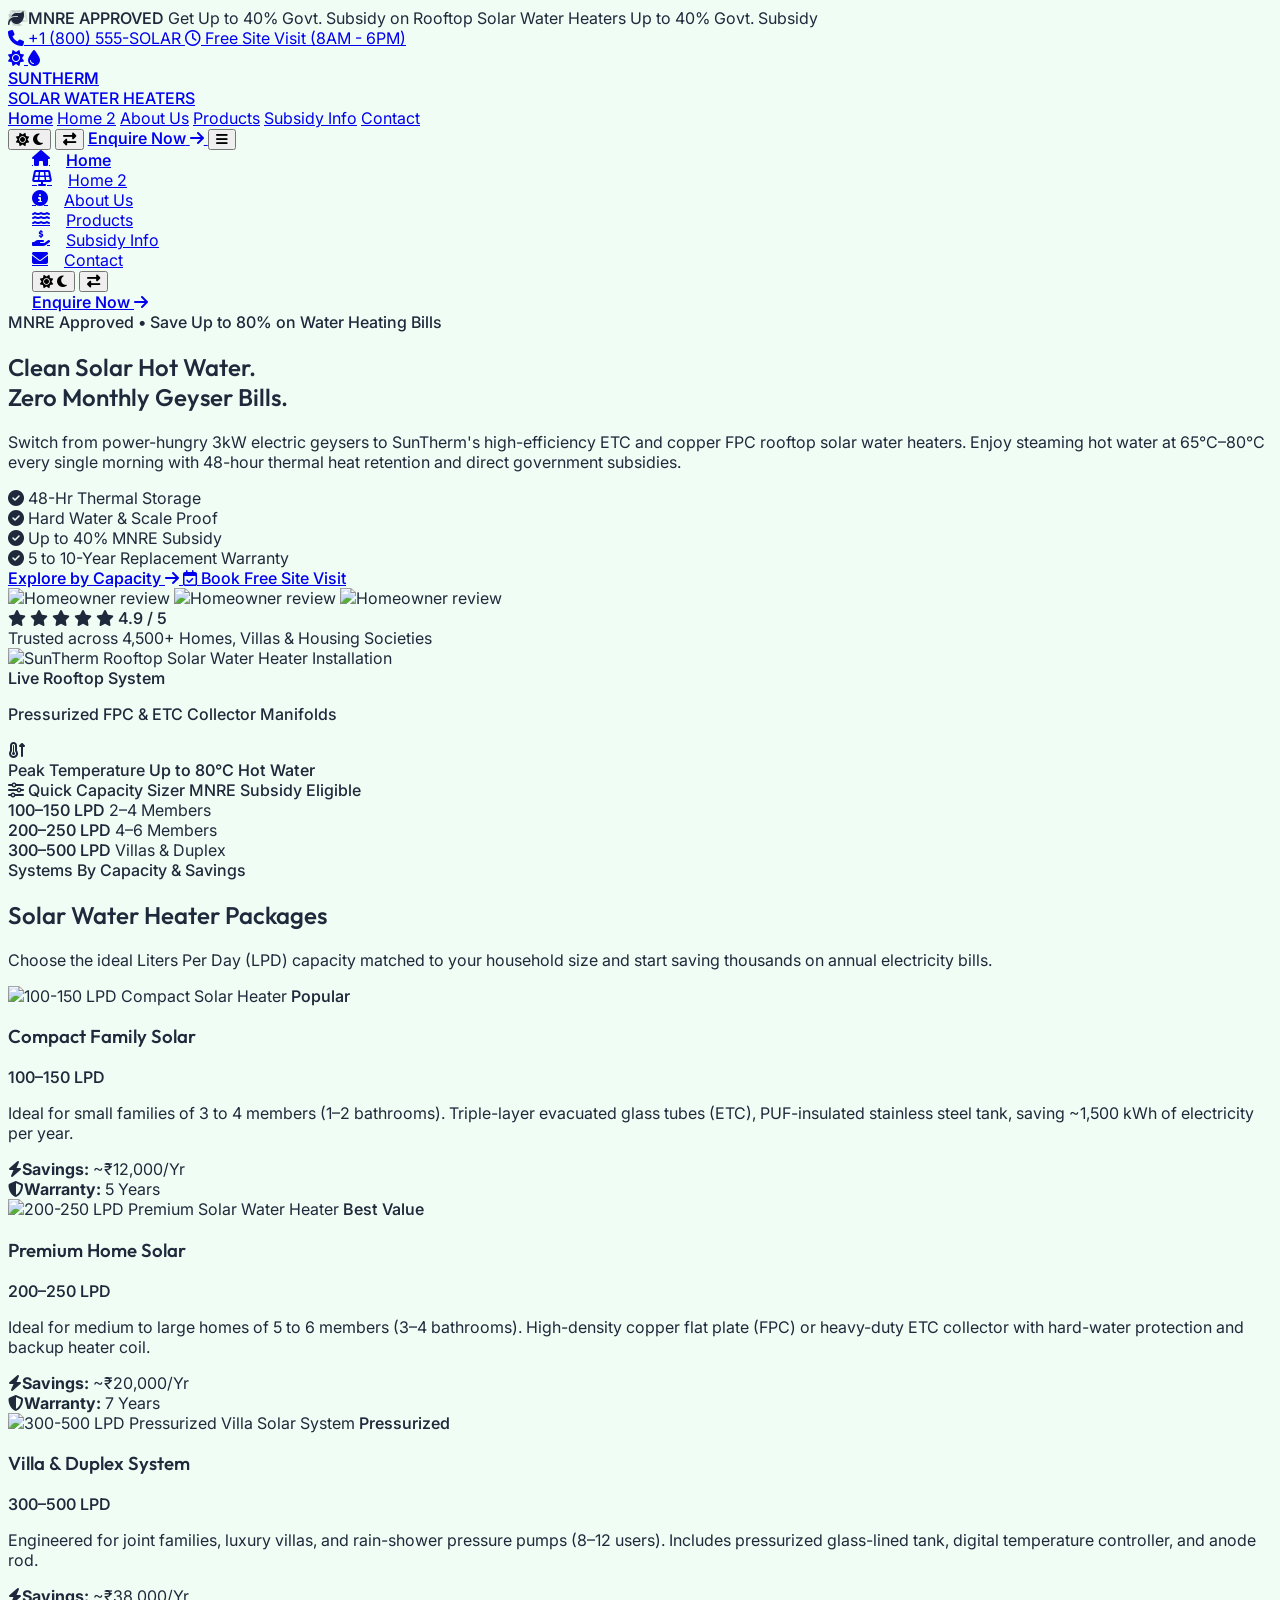
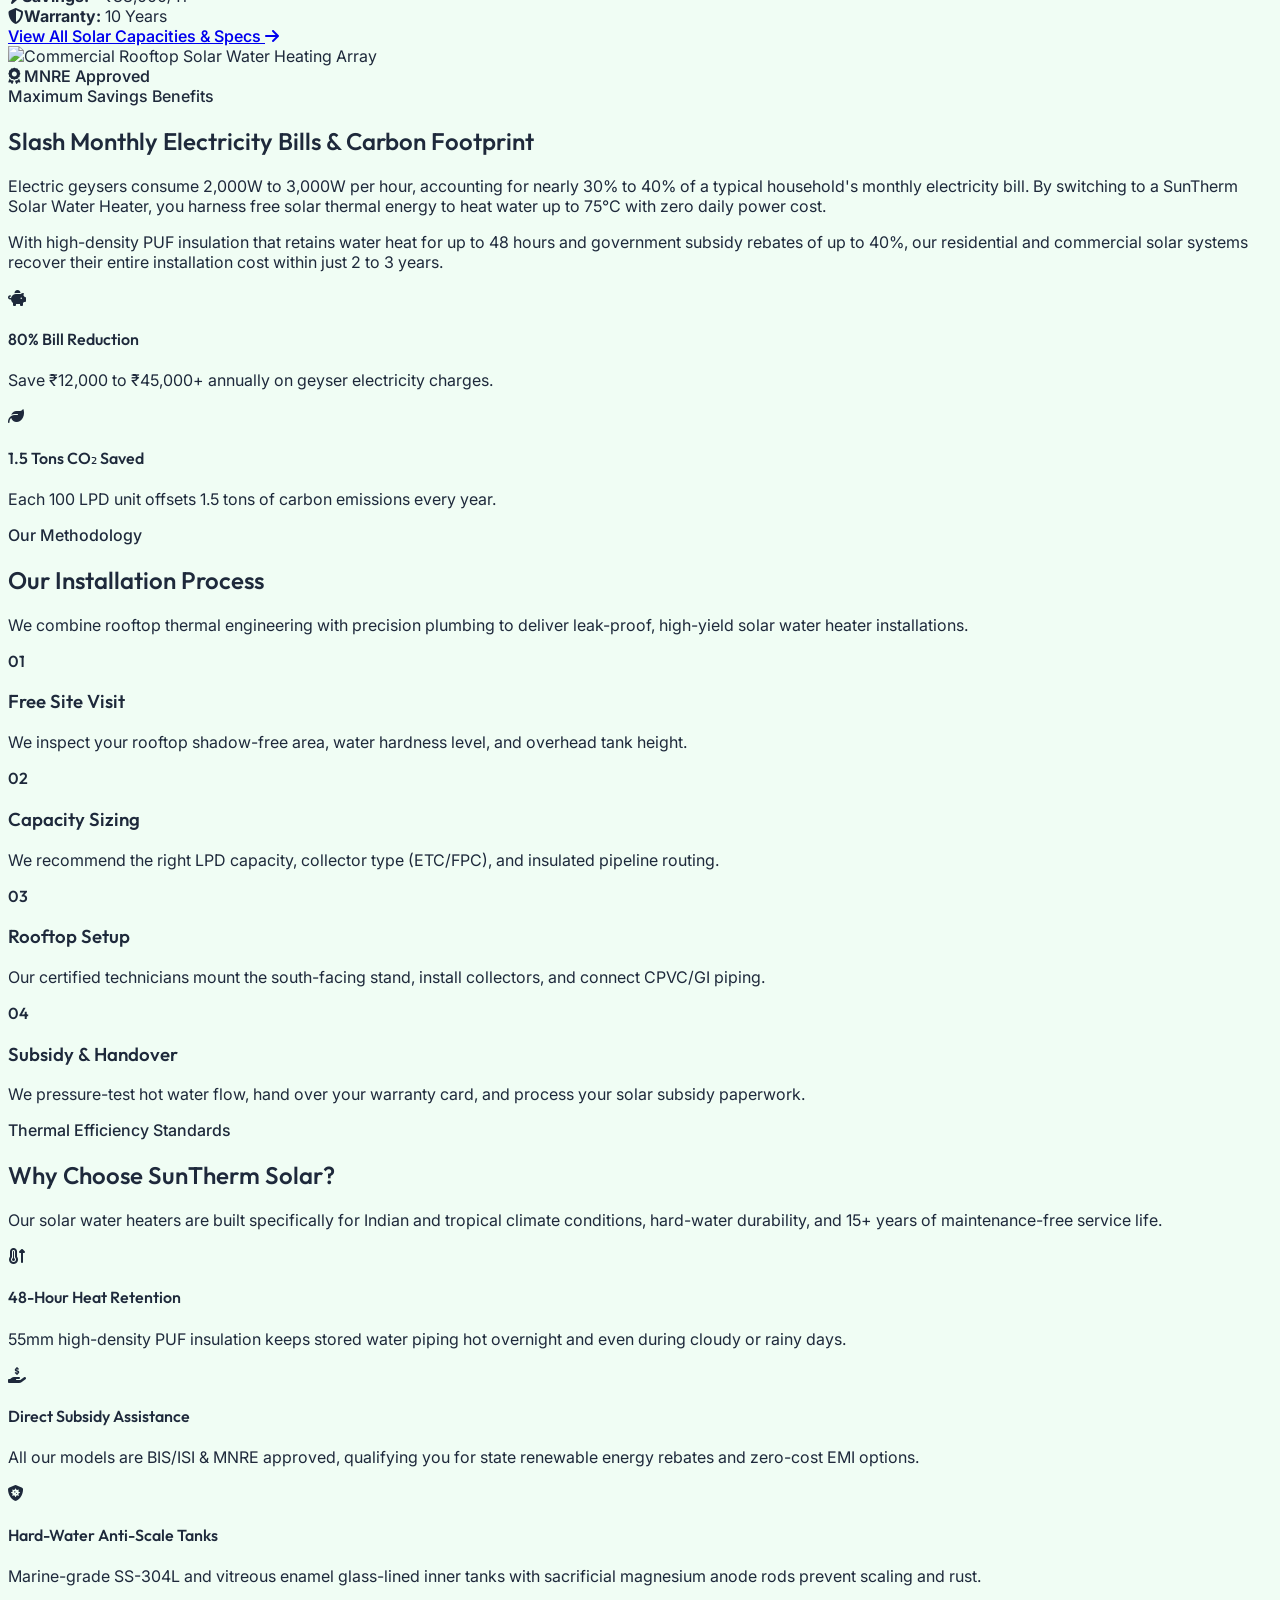
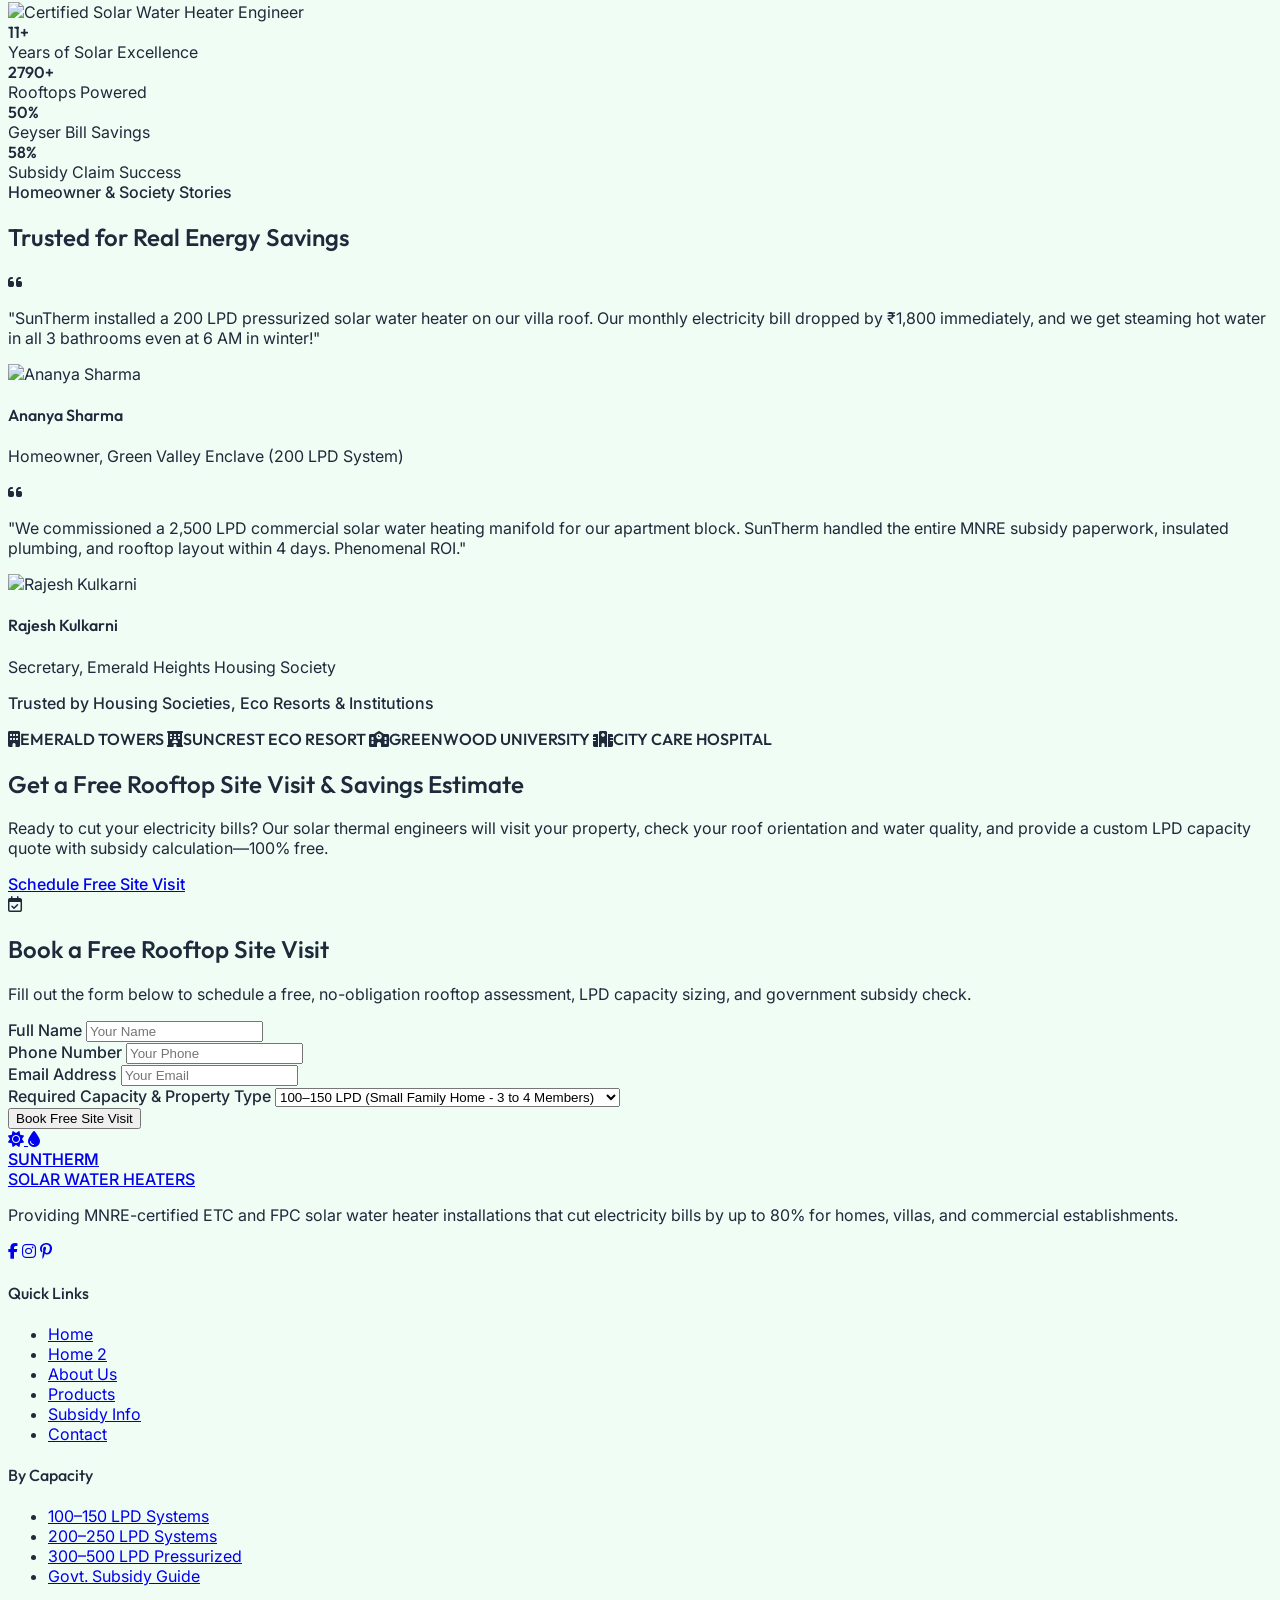
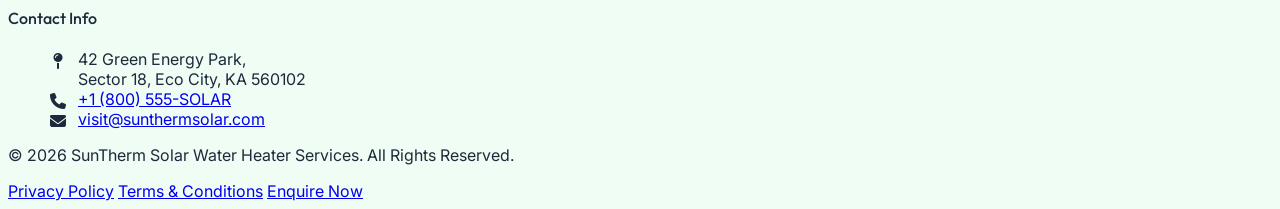
==== commit 922cffcc: "Update Enquire page to focus only on form with extra details, remove maps, fix dark mode button cont" ====
--- a/index.html
+++ b/index.html
@@ -111,7 +111,7 @@
         <nav
           class="hidden lg:flex items-center bg-softBeige/90 dark:bg-[#112A19]/90 border border-sage/20 rounded-full p-1.5 shadow-inner backdrop-blur-md font-inter font-medium text-xs xl:text-sm whitespace-nowrap space-x-1 rtl:space-x-reverse animate-fade-in">
           <a href="index.html"
-            class="bg-forest text-white dark:bg-emerald-500 dark:text-forest font-semibold shadow-sm px-4 py-2 rounded-full transition-all">Home</a>
+            class="bg-forest text-white dark:bg-emerald-600 dark:text-white font-semibold shadow-sm px-4 py-2 rounded-full transition-all">Home</a>
           <a href="home2.html"
             class="text-bodyDark dark:text-gray-300 hover:text-forest dark:hover:text-cheese hover:bg-forest/10 dark:hover:bg-white/10 px-4 py-2 rounded-full transition-all">Home 2</a>
           <a href="about-us.html"
@@ -143,7 +143,7 @@
 
           <!-- Enquire CTA with Glow & Arrow -->
           <a href="enquire.html"
-            class="hidden lg:inline-flex items-center gap-2 bg-gradient-to-r from-forest via-emerald-800 to-forest hover:from-emerald-800 hover:to-forest dark:from-emerald-500 dark:to-emerald-400 text-creamWhite dark:text-forest font-bold px-5 py-2.5 rounded-full shadow-md shadow-forest/20 hover:shadow-lg hover:shadow-emerald-600/30 hover:scale-[1.03] transition-all duration-300 text-xs sm:text-sm group">
+            class="hidden lg:inline-flex items-center gap-2 bg-gradient-to-r from-forest via-emerald-800 to-forest hover:from-emerald-800 hover:to-forest dark:from-emerald-600 dark:to-emerald-500 text-white dark:text-white font-bold px-5 py-2.5 rounded-full shadow-md shadow-forest/20 hover:shadow-lg hover:shadow-emerald-600/30 hover:scale-[1.03] transition-all duration-300 text-xs sm:text-sm group">
             <span>Enquire Now</span>
             <i class="fa-solid fa-arrow-right text-[11px] group-hover:translate-x-1 transition-transform rtl-flip"></i>
           </a>
@@ -215,7 +215,7 @@
       <!-- Action Button -->
       <div class="pt-2 flex justify-center font-inter">
         <a href="enquire.html"
-          class="w-full text-center bg-gradient-to-r from-forest to-emerald-700 dark:from-emerald-500 dark:to-emerald-400 text-creamWhite dark:text-forest py-3 rounded-full font-bold shadow-lg hover:shadow-xl transition-all duration-300 text-sm tracking-wide flex items-center justify-center gap-2">
+          class="w-full text-center bg-gradient-to-r from-forest to-emerald-700 dark:from-emerald-600 dark:to-emerald-500 text-white dark:text-white py-3 rounded-full font-bold shadow-lg hover:shadow-xl transition-all duration-300 text-sm tracking-wide flex items-center justify-center gap-2">
           <span>Enquire Now</span>
           <i class="fa-solid fa-arrow-right text-xs rtl-flip"></i>
         </a>
@@ -331,13 +331,13 @@
             </div>
 
             <!-- Floating Badge Top Right: Temperature Gain -->
-            <div class="absolute -top-6 -right-4 sm:-right-6 bg-white/95 dark:bg-[#112A19]/95 backdrop-blur-md p-3.5 sm:p-4 rounded-2xl shadow-2xl border border-sage/20 flex items-center space-x-3 rtl:space-x-reverse animate-bounce">
-              <div class="w-11 h-11 rounded-xl bg-gradient-to-tr from-amber-500 to-orange text-white flex items-center justify-center shrink-0 shadow-md">
-                <i class="fa-solid fa-temperature-arrow-up text-lg"></i>
+            <div class="absolute -top-3 -right-2 sm:-top-5 sm:-right-4 z-20 bg-white/95 dark:bg-[#112A19]/95 backdrop-blur-md p-3 sm:p-3.5 rounded-2xl shadow-xl border border-sage/20 flex items-center space-x-3 rtl:space-x-reverse transition-transform hover:scale-105">
+              <div class="w-10 h-10 sm:w-11 sm:h-11 rounded-xl bg-gradient-to-tr from-amber-500 to-orange text-white flex items-center justify-center shrink-0 shadow-md">
+                <i class="fa-solid fa-temperature-arrow-up text-base sm:text-lg"></i>
               </div>
               <div>
-                <span class="text-[10px] text-mutedDark dark:text-gray-400 uppercase tracking-wider block font-semibold">Peak Temperature</span>
-                <span class="font-bold text-headingDark dark:text-creamWhite text-base sm:text-lg">Up to 80°C Hot Water</span>
+                <span class="text-[10px] text-mutedDark dark:text-gray-300 uppercase tracking-wider block font-semibold">Peak Temperature</span>
+                <span class="font-bold text-headingDark dark:text-creamWhite text-sm sm:text-base">Up to 80°C Hot Water</span>
               </div>
             </div>
 
@@ -772,11 +772,11 @@
   <section class="py-20 bg-softBeige dark:bg-[#091C10]" data-aos="zoom-in">
     <div class="max-w-5xl mx-auto px-4 text-center">
       <h2 class="font-playfair font-bold text-3xl md:text-5xl text-headingDark dark:text-creamWhite mb-6">Get a Free Rooftop Site Visit & Savings Estimate</h2>
-      <p class="text-mutedDark dark:text-gray-300 text-base md:text-lg mb-8 max-w-2xl mx-auto">
+      <p class="text-mutedDark dark:text-gray-300 text-base md:text-lg mb-8 max-w-2xl mx-auto font-inter">
         Ready to cut your electricity bills? Our solar thermal engineers will visit your property, check your roof orientation and water quality, and provide a custom LPD capacity quote with subsidy calculation—100% free.
       </p>
       <a href="#booking-form"
-        class="inline-block bg-forest hover:bg-forest/90 dark:bg-sage dark:hover:bg-sage/90 text-creamWhite dark:text-forest font-semibold px-8 py-4 rounded-lg shadow-md hover:shadow-lg transition-all">
+        class="inline-block bg-forest hover:bg-forest/90 dark:bg-emerald-600 dark:hover:bg-emerald-500 text-white dark:text-white font-semibold px-8 py-4 rounded-lg shadow-md hover:shadow-lg transition-all">
         Schedule Free Site Visit
       </a>
     </div>
@@ -786,15 +786,15 @@
   <section class="py-20 bg-white dark:bg-[#07170D] relative overflow-hidden">
     <div class="max-w-4xl mx-auto px-4 relative z-10 text-center">
       <div
-        class="w-16 h-16 bg-sage/10 dark:bg-sage/20 text-forest dark:text-sage rounded-2xl flex items-center justify-center mx-auto mb-6">
+        class="w-16 h-16 bg-sage/10 dark:bg-sage/20 text-forest dark:text-cheese rounded-2xl flex items-center justify-center mx-auto mb-6">
         <i class="fa-regular fa-calendar-check text-2xl"></i>
       </div>
       <h2 class="font-playfair font-bold text-3xl md:text-4xl text-headingDark dark:text-creamWhite mb-4">Book a Free Rooftop Site Visit</h2>
-      <p class="text-mutedDark dark:text-gray-400 text-sm md:text-base mb-8 max-w-lg mx-auto">
+      <p class="text-mutedDark dark:text-gray-300 text-sm md:text-base mb-8 max-w-lg mx-auto font-inter">
         Fill out the form below to schedule a free, no-obligation rooftop assessment, LPD capacity sizing, and government subsidy check.
       </p>
 
-      <form id="booking-form" class="inquiry-form grid grid-cols-1 md:grid-cols-2 gap-4 max-w-2xl mx-auto text-left">
+      <form id="booking-form" class="inquiry-form grid grid-cols-1 md:grid-cols-2 gap-4 max-w-2xl mx-auto text-left font-inter">
         <div>
           <label class="block text-xs uppercase tracking-wider font-semibold text-mutedDark dark:text-gray-300 mb-1.5 font-inter">Full Name</label>
           <input type="text" placeholder="Your Name" required
@@ -822,7 +822,7 @@
         </div>
         <div class="md:col-span-2 text-center mt-2">
           <button type="submit"
-            class="w-full md:w-auto bg-forest hover:bg-forest/90 dark:bg-sage dark:hover:bg-sage/90 text-creamWhite dark:text-forest font-semibold px-8 py-3 rounded-lg transition-all">
+            class="w-full md:w-auto bg-forest hover:bg-forest/90 dark:bg-emerald-600 dark:hover:bg-emerald-500 text-white dark:text-white font-semibold px-8 py-3 rounded-lg transition-all shadow-md">
             Book Free Site Visit
           </button>
         </div>
@@ -832,88 +832,86 @@
 
   <!-- Footer -->
   <footer
-    class="bg-white text-bodyDark dark:bg-[#041008] dark:text-[#E2E8F0] pt-16 pb-8 border-t border-sage/10 dark:border-sage/5 mt-auto">
+    class="bg-white text-bodyDark dark:bg-[#041008] dark:text-[#E2E8F0] pt-14 pb-8 border-t border-sage/10 dark:border-sage/5 mt-auto font-inter">
     <div class="max-w-7xl mx-auto px-4 sm:px-6 lg:px-8">
-      <div class="grid grid-cols-1 md:grid-cols-2 lg:grid-cols-5 gap-12 mb-16">
+      <div class="grid grid-cols-1 sm:grid-cols-2 lg:grid-cols-12 gap-8 lg:gap-10 mb-12">
         <!-- Overview -->
-        <div class="col-span-1 md:col-span-1 lg:col-span-2">
-          <!-- Logo -->
-          <a href="index.html" class="flex items-center space-x-3 rtl:space-x-reverse group">
-            <div class="relative w-11 h-11 bg-gradient-to-tr from-forest to-emerald-700 dark:from-sage dark:to-emerald-400 rounded-xl flex items-center justify-center shadow-md group-hover:shadow-lg group-hover:scale-105 transition-all duration-300">
+        <div class="sm:col-span-2 lg:col-span-5 pr-0 lg:pr-6">
+          <!-- Logo (Exact match with Header) -->
+          <a href="index.html" class="inline-flex items-center space-x-3 rtl:space-x-reverse group mb-4">
+            <div class="relative w-11 h-11 bg-gradient-to-tr from-forest via-emerald-800 to-emerald-600 dark:from-emerald-500 dark:to-lime-400 rounded-2xl flex items-center justify-center shadow-md shadow-emerald-950/20 group-hover:shadow-lg group-hover:scale-105 transition-all duration-300 ring-2 ring-forest/10 dark:ring-emerald-400/20">
               <i class="fa-solid fa-sun text-creamWhite dark:text-forest text-xl relative z-10"></i>
-              <span class="absolute -bottom-1 -right-1 w-5 h-5 bg-sage dark:bg-forest rounded-full border-2 border-white dark:border-[#07170D] flex items-center justify-center">
-                <i class="fa-solid fa-droplet text-[9px] text-white dark:text-cheese"></i>
+              <span class="absolute -bottom-1 -right-1 w-5 h-5 bg-cheese dark:bg-forest rounded-full border-2 border-white dark:border-[#07170D] flex items-center justify-center shadow-sm">
+                <i class="fa-solid fa-droplet text-[9px] text-forest dark:text-cheese"></i>
               </span>
             </div>
             <div class="flex flex-col text-left rtl:text-right font-inter">
-              <span class="font-bold text-xl tracking-tight text-headingDark dark:text-creamWhite leading-none">
-                SUN<span class="text-sage dark:text-cheese font-extrabold">THERM</span>
-              </span>
+              <div class="flex items-center gap-1.5">
+                <span class="font-bold text-xl tracking-tight text-headingDark dark:text-creamWhite leading-none">
+                  SUN<span class="text-sage dark:text-cheese font-extrabold">THERM</span>
+                </span>
+                <span class="hidden sm:inline-block w-1.5 h-1.5 rounded-full bg-cheese animate-pulse"></span>
+              </div>
               <span class="text-[9px] tracking-widest uppercase font-semibold text-mutedDark dark:text-gray-400 mt-1">
                 SOLAR WATER HEATERS
               </span>
             </div>
           </a>
-          <p class="text-sm text-mutedDark dark:text-gray-300 mb-6 leading-relaxed max-w-sm">
+          <p class="text-sm text-slate-600 dark:text-gray-300 mb-6 leading-relaxed max-w-sm font-inter">
             Providing MNRE-certified ETC and FPC solar water heater installations that cut electricity bills by up to 80% for homes, villas, and commercial establishments.
           </p>
-          <div class="flex space-x-4 rtl:space-x-reverse">
+          <div class="flex space-x-3 rtl:space-x-reverse">
             <a href="#"
-              class="w-10 h-10 rounded-full border border-forest/20 dark:border-sage/30 flex items-center justify-center text-forest dark:text-creamWhite hover:bg-forest hover:text-white dark:hover:bg-sage dark:hover:text-forest transition-all"
+              class="w-10 h-10 rounded-full border border-forest/20 dark:border-sage/30 flex items-center justify-center text-forest dark:text-creamWhite hover:bg-forest hover:text-white dark:hover:bg-emerald-600 dark:hover:text-white transition-all hover:scale-105 shadow-sm"
               aria-label="Facebook"><i class="fa-brands fa-facebook-f"></i></a>
             <a href="#"
-              class="w-10 h-10 rounded-full border border-forest/20 dark:border-sage/30 flex items-center justify-center text-forest dark:text-creamWhite hover:bg-forest hover:text-white dark:hover:bg-sage dark:hover:text-forest transition-all"
+              class="w-10 h-10 rounded-full border border-forest/20 dark:border-sage/30 flex items-center justify-center text-forest dark:text-creamWhite hover:bg-forest hover:text-white dark:hover:bg-emerald-600 dark:hover:text-white transition-all hover:scale-105 shadow-sm"
               aria-label="Instagram"><i class="fa-brands fa-instagram"></i></a>
             <a href="#"
-              class="w-10 h-10 rounded-full border border-forest/20 dark:border-sage/30 flex items-center justify-center text-forest dark:text-creamWhite hover:bg-forest hover:text-white dark:hover:bg-sage dark:hover:text-forest transition-all"
+              class="w-10 h-10 rounded-full border border-forest/20 dark:border-sage/30 flex items-center justify-center text-forest dark:text-creamWhite hover:bg-forest hover:text-white dark:hover:bg-emerald-600 dark:hover:text-white transition-all hover:scale-105 shadow-sm"
               aria-label="Pinterest"><i class="fa-brands fa-pinterest-p"></i></a>
           </div>
         </div>
 
         <!-- Quick Links -->
-        <div class="col-span-1 md:col-span-1 lg:col-span-1">
+        <div class="sm:col-span-1 lg:col-span-2">
           <h4 class="font-playfair font-semibold text-lg text-forest dark:text-cheese mb-4">Quick Links</h4>
-          <ul class="space-y-2 text-sm text-mutedDark dark:text-gray-300 font-inter">
-            <li><a href="index.html" class="hover:text-forest dark:hover:text-creamWhite transition-colors">Home</a>
-            </li>
-            <li><a href="home2.html" class="hover:text-forest dark:hover:text-creamWhite transition-colors">Home 2</a>
-            </li>
-            <li><a href="about-us.html" class="hover:text-forest dark:hover:text-creamWhite transition-colors">About Us</a>
-            </li>
-            <li><a href="products.html"
-                class="hover:text-forest dark:hover:text-creamWhite transition-colors">Products</a></li>
-            <li><a href="subsidy-info.html" class="hover:text-forest dark:hover:text-creamWhite transition-colors">Subsidy Info</a></li>
-            <li><a href="contact.html"
-                class="hover:text-forest dark:hover:text-creamWhite transition-colors">Contact</a></li>
+          <ul class="space-y-2.5 text-sm font-inter">
+            <li><a href="index.html" class="text-slate-600 dark:text-gray-300 hover:text-emerald-700 dark:hover:text-cheese font-normal hover:font-medium transition-all duration-200 inline-block hover:translate-x-1 rtl:hover:-translate-x-1">Home</a></li>
+            <li><a href="home2.html" class="text-slate-600 dark:text-gray-300 hover:text-emerald-700 dark:hover:text-cheese font-normal hover:font-medium transition-all duration-200 inline-block hover:translate-x-1 rtl:hover:-translate-x-1">Home 2</a></li>
+            <li><a href="about-us.html" class="text-slate-600 dark:text-gray-300 hover:text-emerald-700 dark:hover:text-cheese font-normal hover:font-medium transition-all duration-200 inline-block hover:translate-x-1 rtl:hover:-translate-x-1">About Us</a></li>
+            <li><a href="products.html" class="text-slate-600 dark:text-gray-300 hover:text-emerald-700 dark:hover:text-cheese font-normal hover:font-medium transition-all duration-200 inline-block hover:translate-x-1 rtl:hover:-translate-x-1">Products</a></li>
+            <li><a href="subsidy-info.html" class="text-slate-600 dark:text-gray-300 hover:text-emerald-700 dark:hover:text-cheese font-normal hover:font-medium transition-all duration-200 inline-block hover:translate-x-1 rtl:hover:-translate-x-1">Subsidy Info</a></li>
+            <li><a href="contact.html" class="text-slate-600 dark:text-gray-300 hover:text-emerald-700 dark:hover:text-cheese font-normal hover:font-medium transition-all duration-200 inline-block hover:translate-x-1 rtl:hover:-translate-x-1">Contact</a></li>
           </ul>
         </div>
 
         <!-- Capacities -->
-        <div class="col-span-1 md:col-span-1 lg:col-span-1">
+        <div class="sm:col-span-1 lg:col-span-2">
           <h4 class="font-playfair font-semibold text-lg text-forest dark:text-cheese mb-4">By Capacity</h4>
-          <ul class="space-y-2 text-sm text-mutedDark dark:text-gray-300 font-inter">
-            <li><a href="products.html" class="hover:text-forest dark:hover:text-creamWhite transition-colors">100–150 LPD Systems</a></li>
-            <li><a href="products.html" class="hover:text-forest dark:hover:text-creamWhite transition-colors">200–250 LPD Systems</a></li>
-            <li><a href="products.html" class="hover:text-forest dark:hover:text-creamWhite transition-colors">300–500 LPD Pressurized</a></li>
-            <li><a href="subsidy-info.html" class="hover:text-forest dark:hover:text-creamWhite transition-colors">Govt. Subsidy Guide</a></li>
+          <ul class="space-y-2.5 text-sm font-inter">
+            <li><a href="products.html" class="text-slate-600 dark:text-gray-300 hover:text-emerald-700 dark:hover:text-cheese font-normal hover:font-medium transition-all duration-200 inline-block hover:translate-x-1 rtl:hover:-translate-x-1">100–150 LPD Systems</a></li>
+            <li><a href="products.html" class="text-slate-600 dark:text-gray-300 hover:text-emerald-700 dark:hover:text-cheese font-normal hover:font-medium transition-all duration-200 inline-block hover:translate-x-1 rtl:hover:-translate-x-1">200–250 LPD Systems</a></li>
+            <li><a href="products.html" class="text-slate-600 dark:text-gray-300 hover:text-emerald-700 dark:hover:text-cheese font-normal hover:font-medium transition-all duration-200 inline-block hover:translate-x-1 rtl:hover:-translate-x-1">300–500 LPD Pressurized</a></li>
+            <li><a href="subsidy-info.html" class="text-slate-600 dark:text-gray-300 hover:text-emerald-700 dark:hover:text-cheese font-normal hover:font-medium transition-all duration-200 inline-block hover:translate-x-1 rtl:hover:-translate-x-1">Govt. Subsidy Guide</a></li>
           </ul>
         </div>
 
         <!-- Contact Information -->
-        <div class="col-span-1 md:col-span-1 lg:col-span-1">
+        <div class="sm:col-span-2 lg:col-span-3">
           <h4 class="font-playfair font-semibold text-lg text-forest dark:text-cheese mb-4">Contact Info</h4>
-          <ul class="space-y-3 text-sm text-mutedDark dark:text-gray-300">
+          <ul class="space-y-3 text-sm text-slate-600 dark:text-gray-300 font-inter">
             <li class="flex items-start space-x-2.5 rtl:space-x-reverse">
-              <i class="fa-solid fa-map-pin mt-1 text-forest dark:text-sage"></i>
+              <i class="fa-solid fa-map-pin mt-1 text-forest dark:text-cheese"></i>
               <span>42 Green Energy Park,<br>Sector 18, Eco City, KA 560102</span>
             </li>
             <li class="flex items-center space-x-2.5 rtl:space-x-reverse">
-              <i class="fa-solid fa-phone text-forest dark:text-sage"></i>
-              <span>+1 (800) 555-SOLAR</span>
+              <i class="fa-solid fa-phone text-forest dark:text-cheese"></i>
+              <a href="tel:18005557652" class="hover:text-emerald-700 dark:hover:text-cheese transition-colors">+1 (800) 555-SOLAR</a>
             </li>
             <li class="flex items-center space-x-2.5 rtl:space-x-reverse">
-              <i class="fa-solid fa-envelope text-forest dark:text-sage"></i>
-              <span>visit@sunthermsolar.com</span>
+              <i class="fa-solid fa-envelope text-forest dark:text-cheese"></i>
+              <a href="mailto:visit@sunthermsolar.com" class="hover:text-emerald-700 dark:hover:text-cheese transition-colors">visit@sunthermsolar.com</a>
             </li>
           </ul>
         </div>
@@ -921,12 +919,12 @@
 
       <!-- Bottom Footer -->
       <div
-        class="border-t border-forest/10 dark:border-sage/20 pt-8 flex flex-col md:flex-row items-center justify-between text-xs text-mutedDark dark:text-gray-400">
+        class="border-t border-forest/10 dark:border-sage/20 pt-8 flex flex-col md:flex-row items-center justify-between text-xs text-slate-500 dark:text-gray-400">
         <p>&copy; 2026 SunTherm Solar Water Heater Services. All Rights Reserved.</p>
         <div class="flex space-x-6 rtl:space-x-reverse mt-4 md:mt-0">
-          <a href="#" class="hover:text-forest dark:hover:text-creamWhite transition-colors">Privacy Policy</a>
-          <a href="#" class="hover:text-forest dark:hover:text-creamWhite transition-colors">Terms & Conditions</a>
-          <a href="enquire.html" class="hover:text-forest dark:hover:text-creamWhite transition-colors">Enquire Now</a>
+          <a href="#" class="hover:text-emerald-700 dark:hover:text-cheese transition-colors">Privacy Policy</a>
+          <a href="#" class="hover:text-emerald-700 dark:hover:text-cheese transition-colors">Terms & Conditions</a>
+          <a href="enquire.html" class="hover:text-emerald-700 dark:hover:text-cheese transition-colors">Enquire Now</a>
         </div>
       </div>
     </div>
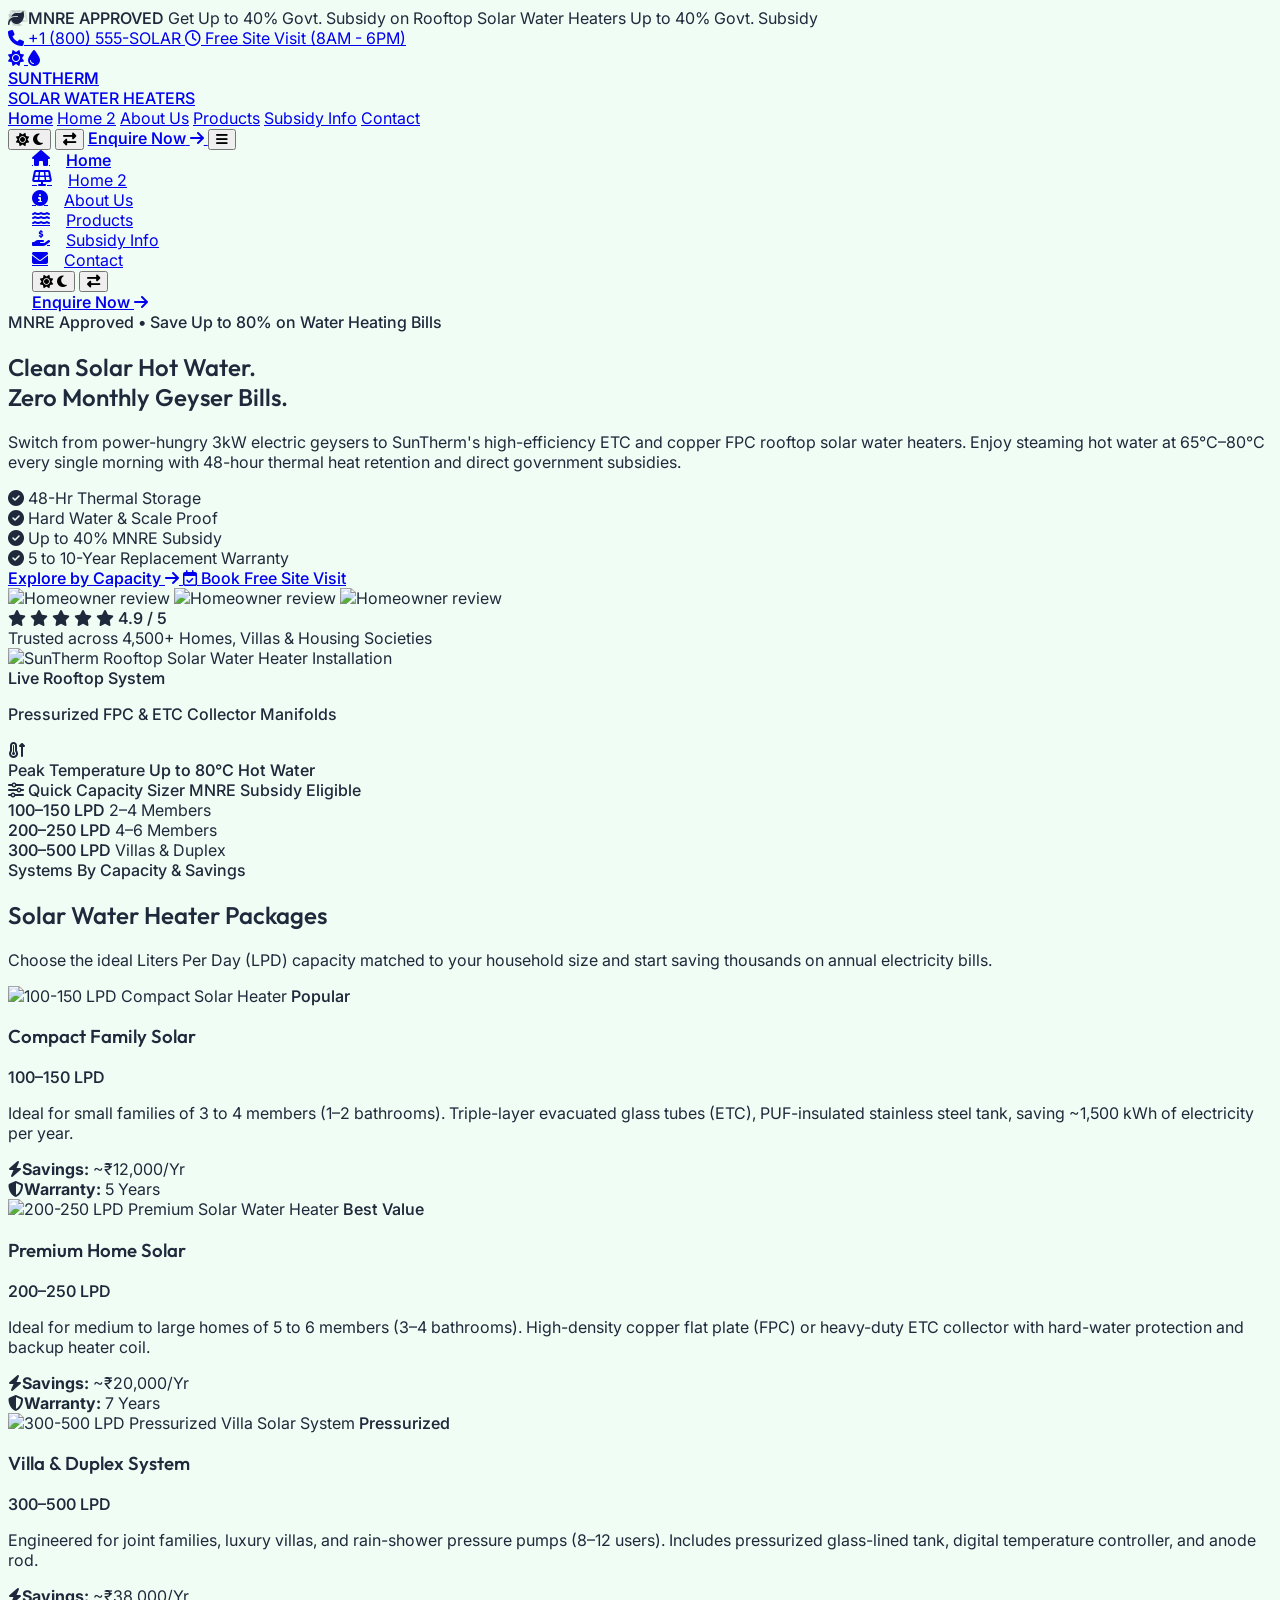
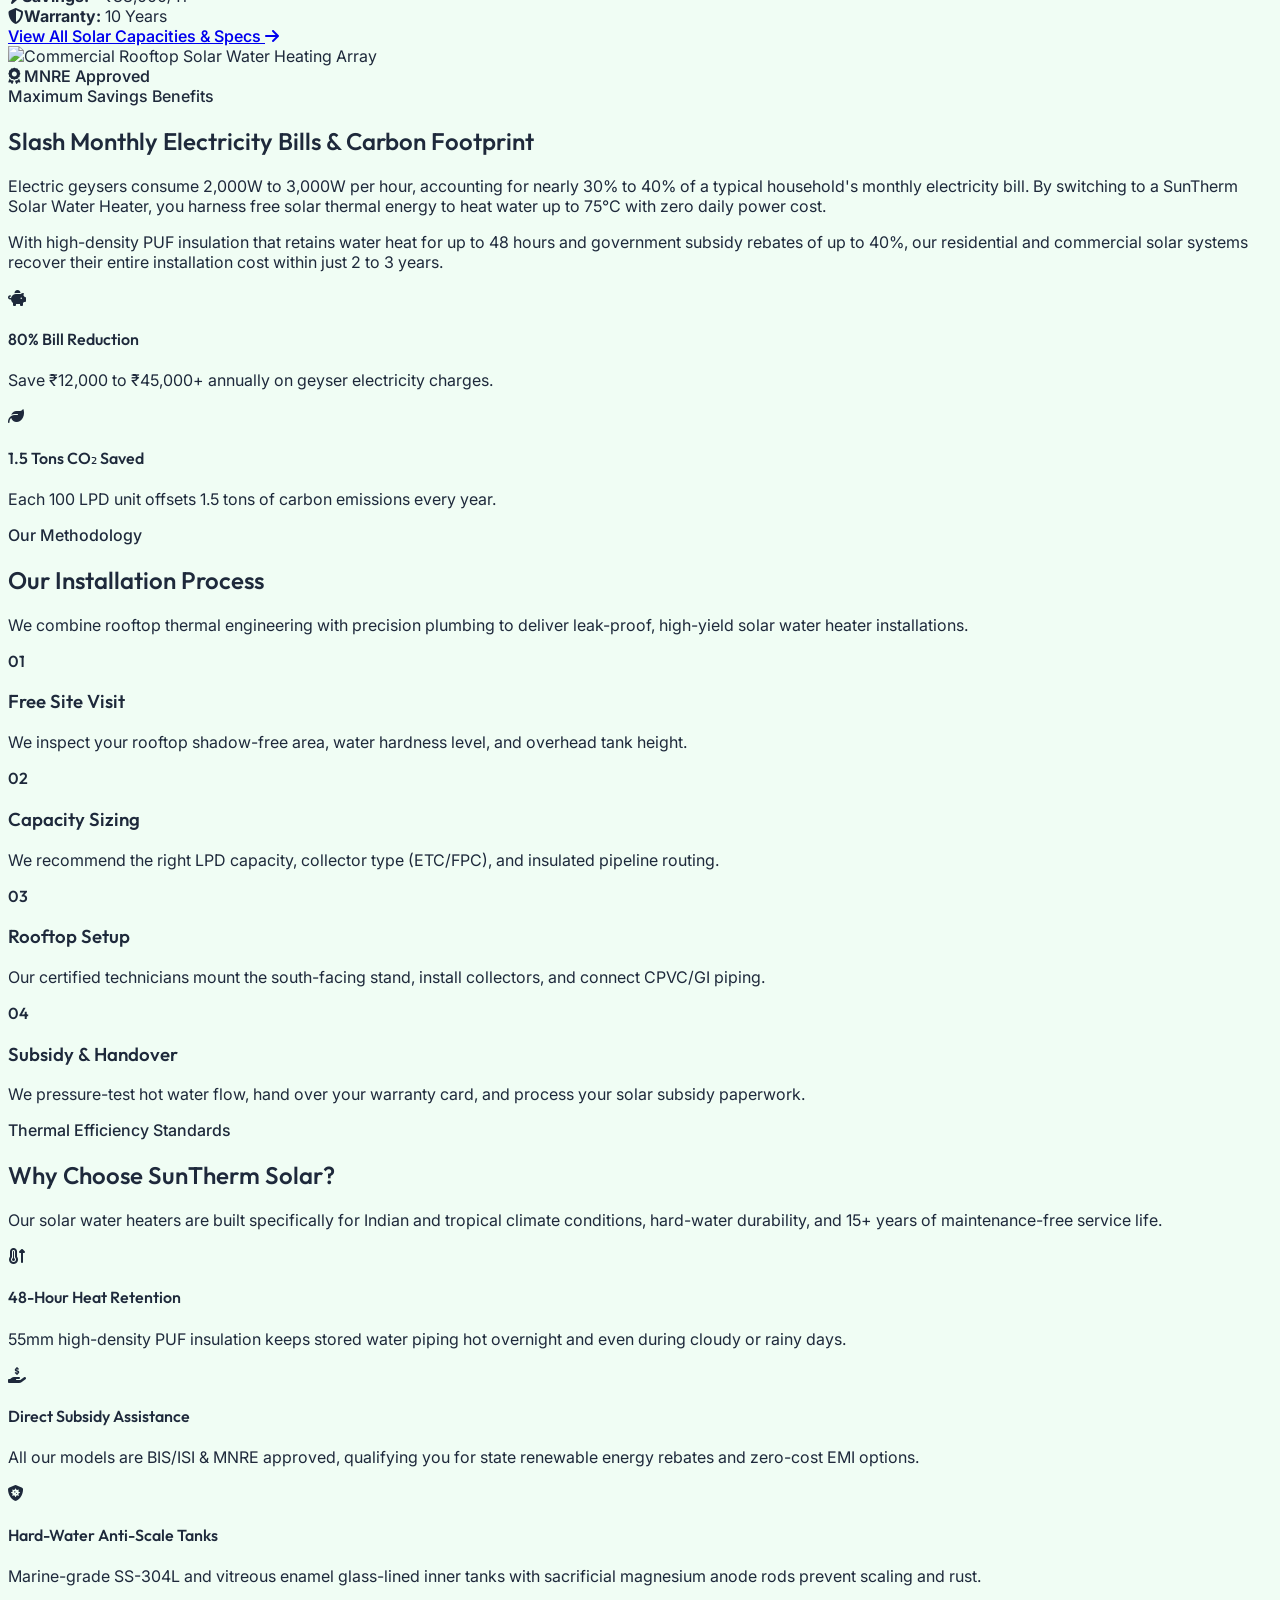
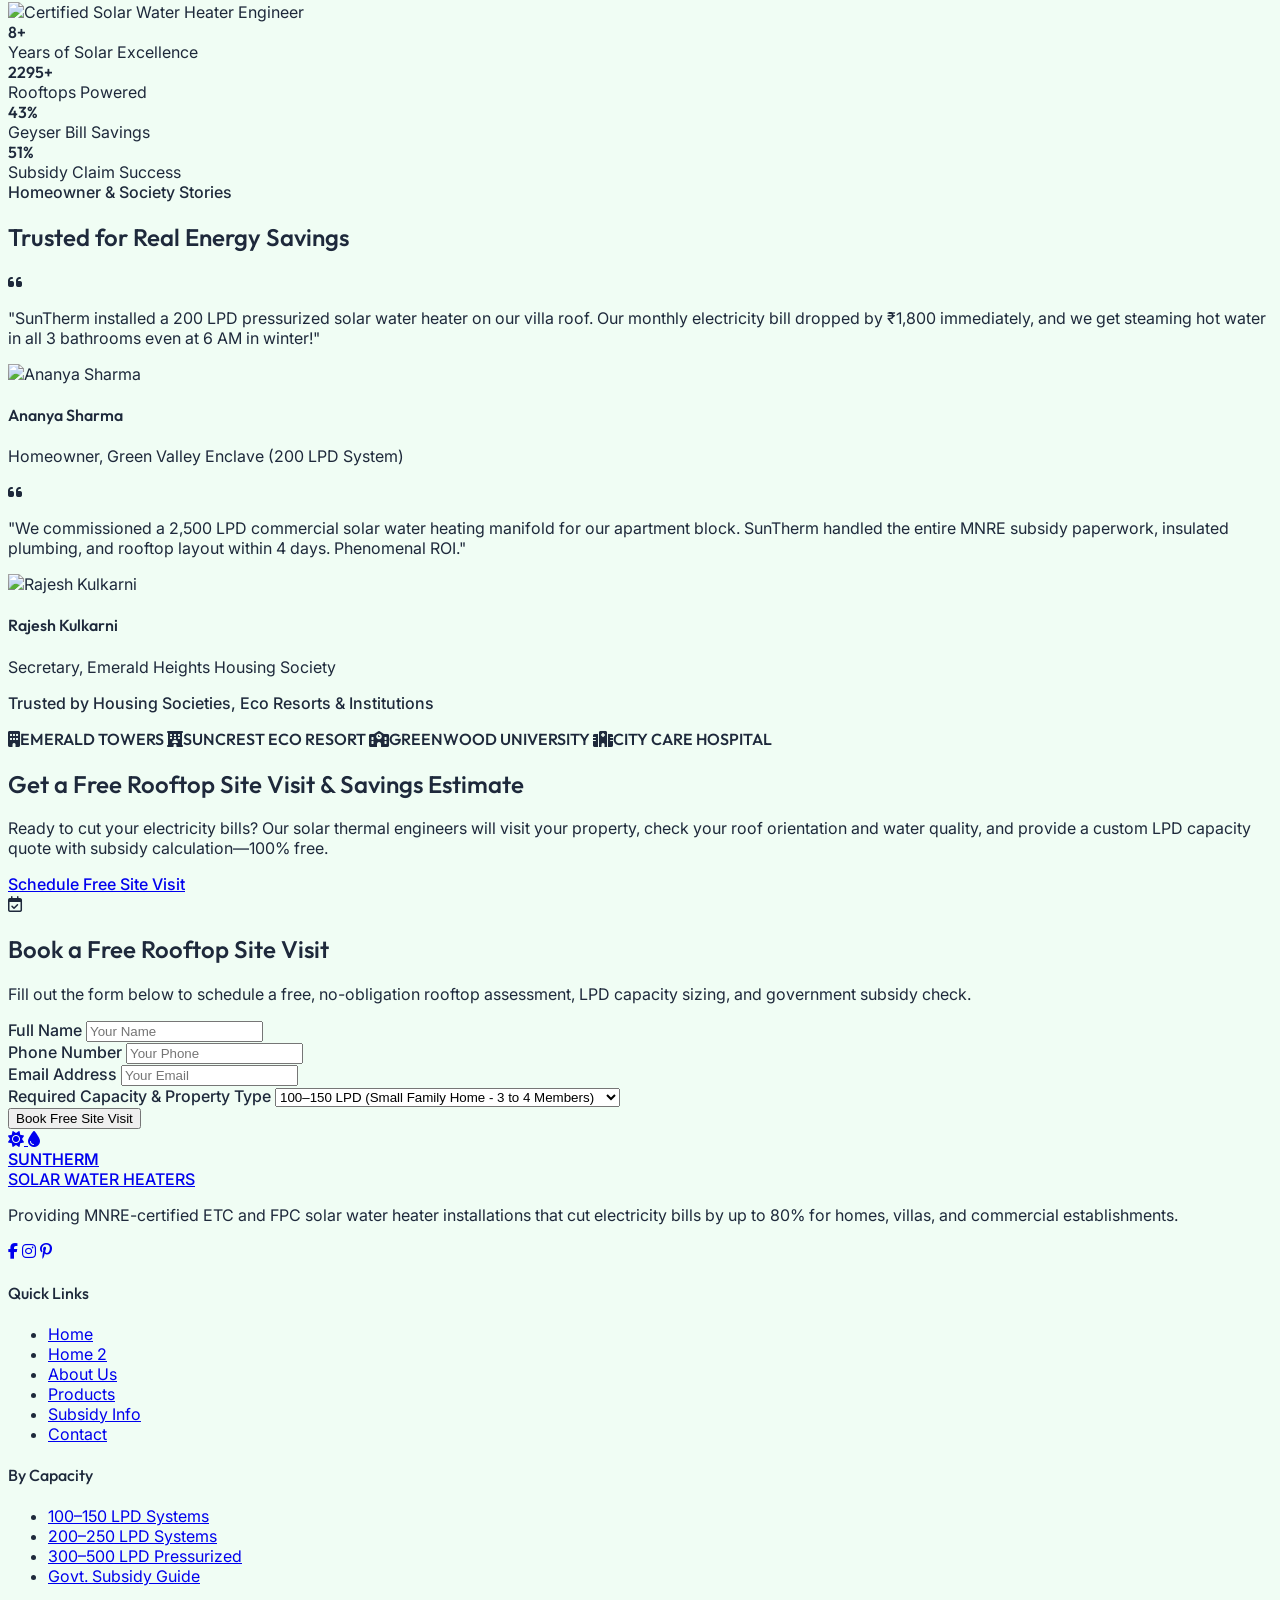
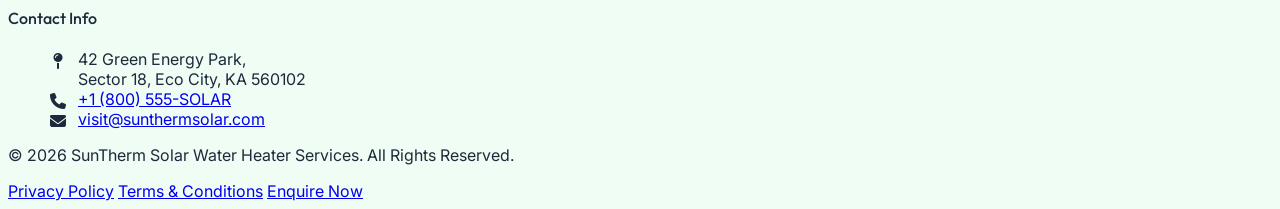
==== commit a28117f2: "U" ====
--- a/index.html
+++ b/index.html
@@ -227,7 +227,7 @@
   <section class="relative min-h-[90vh] flex items-center overflow-hidden py-20 lg:py-28 bg-[#052E16]">
     <!-- Background overlay & ambient lighting -->
     <div class="absolute inset-0 bg-cover bg-center z-0 opacity-20"
-      style="background-image: url('https://images.unsplash.com/photo-1509391366360-2e959784a276?auto=format&fit=crop&w=1600&q=80');">
+      style="background-image: url('https://www.suryasolarsolution.com/wp-content/webp-express/webp-images/uploads/2022/12/solar-banner.jpg.webp');">
     </div>
     <!-- Radial green ambient glow -->
     <div class="absolute -top-40 -left-40 w-96 h-96 bg-sage/25 rounded-full blur-3xl pointer-events-none"></div>
@@ -317,7 +317,7 @@
             <!-- Main Hero Image Frame -->
             <div class="relative rounded-3xl overflow-hidden shadow-2xl border-2 border-white/20 aspect-[4/3.8] lg:aspect-[4/4.2]">
               <img
-                src="https://images.unsplash.com/photo-1509391366360-2e959784a276?auto=format&fit=crop&w=1000&q=80"
+                src="https://www.saurvishwa.com/seo-images/solar-water-heater-installation.jpg"
                 alt="SunTherm Rooftop Solar Water Heater Installation"
                 class="w-full h-full object-cover">
               <!-- Dark gradient overlay at bottom of photo -->
@@ -390,7 +390,7 @@
           class="bg-creamWhite dark:bg-[#112A19] rounded-2xl overflow-hidden shadow-md border border-sage/10 premium-card zoom-img-container flex flex-col"
           data-aos="fade-up" data-aos-delay="100">
           <div class="h-64 relative overflow-hidden">
-            <img src="https://images.unsplash.com/photo-1508514177221-188b1cf16e9d?auto=format&fit=crop&w=600&q=80" alt="100-150 LPD Compact Solar Heater"
+            <img src="https://envmart.com/67020-product_main_2x/sun-stellar-solar-water-heater-100-lpd-galvanized-steel-20-mm.jpg" alt="100-150 LPD Compact Solar Heater"
               class="w-full h-full object-cover">
             <span
               class="absolute top-4 right-4 rtl:right-auto rtl:left-4 bg-orange text-creamWhite text-xs font-bold uppercase tracking-wider py-1 px-3 rounded-full">Popular</span>
@@ -418,7 +418,7 @@
           class="bg-creamWhite dark:bg-[#112A19] rounded-2xl overflow-hidden shadow-md border border-sage/10 premium-card zoom-img-container flex flex-col"
           data-aos="fade-up" data-aos-delay="200">
           <div class="h-64 relative overflow-hidden">
-            <img src="https://images.unsplash.com/photo-1613665813446-82a78c468a1d?auto=format&fit=crop&w=600&q=80"
+            <img src="https://5.imimg.com/data5/SELLER/Default/2024/10/459356535/ZR/AQ/MW/72601922/250-lpd-solar-water-heater.jpg"
               alt="200-250 LPD Premium Solar Water Heater" class="w-full h-full object-cover">
             <span
               class="absolute top-4 right-4 rtl:right-auto rtl:left-4 bg-forest text-creamWhite text-xs font-bold uppercase tracking-wider py-1 px-3 rounded-full">Best Value</span>
@@ -448,7 +448,7 @@
           data-aos="fade-up" data-aos-delay="300">
           <div class="h-64 relative overflow-hidden">
             <img
-              src="https://images.unsplash.com/photo-1559302504-64aae6ca6b6d?auto=format&fit=crop&w=600&q=80"
+              src="https://www.supremesolar.online/wp-content/uploads/2018/10/500-FPC-1.jpeg"
               alt="300-500 LPD Pressurized Villa Solar System" class="w-full h-full object-cover">
             <span
               class="absolute top-4 right-4 rtl:right-auto rtl:left-4 bg-honey text-forest text-xs font-bold uppercase tracking-wider py-1 px-3 rounded-full">Pressurized</span>
@@ -488,7 +488,7 @@
         <div class="relative w-full max-w-lg md:max-w-xl mx-auto lg:max-w-none" data-aos="fade-right">
           <div
             class="rounded-2xl overflow-hidden shadow-2xl border-4 border-white dark:border-[#112A19] relative z-10 lg:aspect-none lg:h-[540px] xl:h-[600px]">
-            <img src="https://images.unsplash.com/photo-1497435334941-8c899ee9e8e9?auto=format&fit=crop&w=900&q=80" alt="Commercial Rooftop Solar Water Heating Array"
+            <img src="https://productimages.withfloats.com/actual/62393ee1df94420001a4cfec.jpeg" alt="Commercial Rooftop Solar Water Heating Array"
               class="w-full h-auto lg:h-full lg:object-cover object-contain">
           </div>
           <!-- Decorative stamp overlay -->
@@ -655,7 +655,7 @@
         <div class="relative w-full max-w-md mx-auto lg:max-w-none" data-aos="fade-left">
           <div
             class="rounded-2xl overflow-hidden shadow-2xl border-4 border-white dark:border-[#112A19] aspect-square">
-            <img src="https://images.unsplash.com/photo-1581092160607-ee22621dd758?auto=format&fit=crop&w=800&q=80"
+            <img src="https://serviceraju.com/_next/image?url=https%3A%2F%2Fcq-dev-rsa.s3.ap-south-1.amazonaws.com%2Fserviceraju%2Fservice-management%2Fsub-categories%2F1785314764158_mp8dapprtqc_ChatGPT%20Image%20Jul%2029%2C%202026%2C%2002_14_40%20PM.webp&w=3840&q=75"
               alt="Certified Solar Water Heater Engineer" class="w-full h-full object-cover">
           </div>
         </div>
